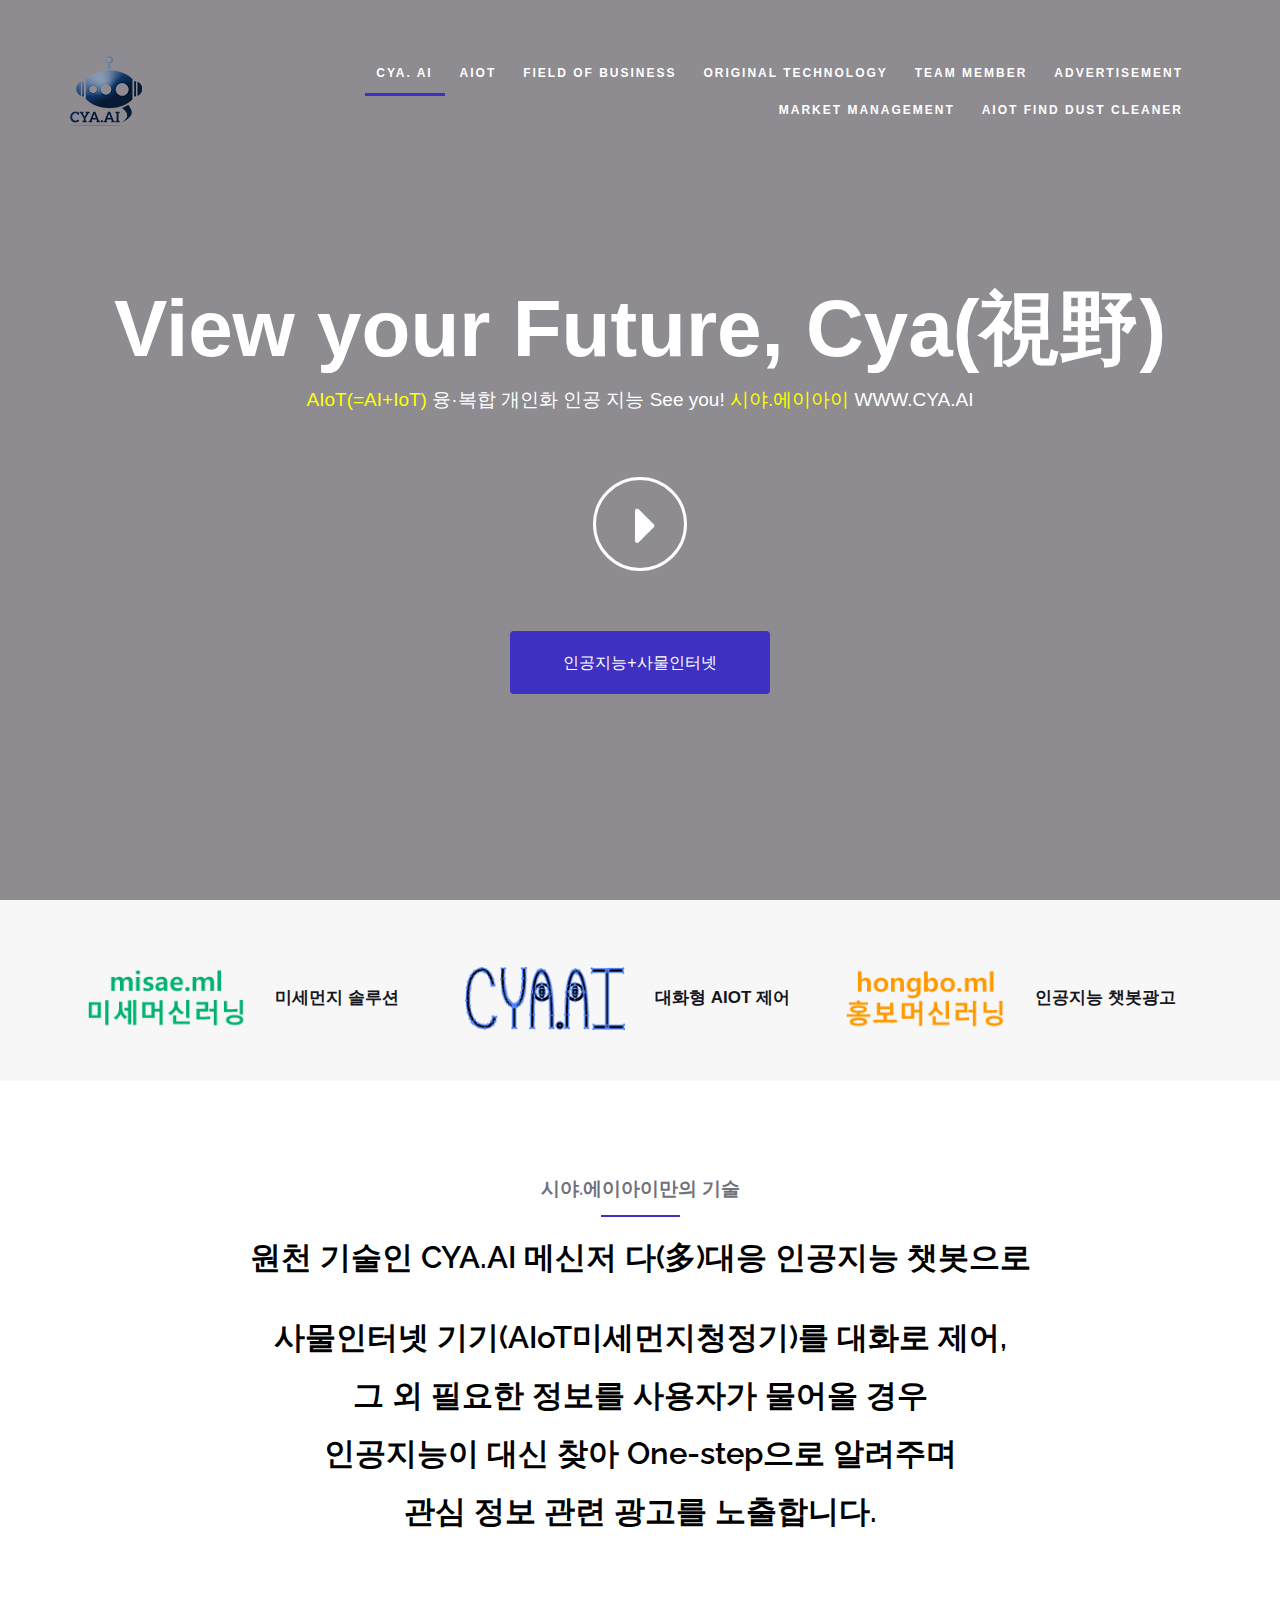
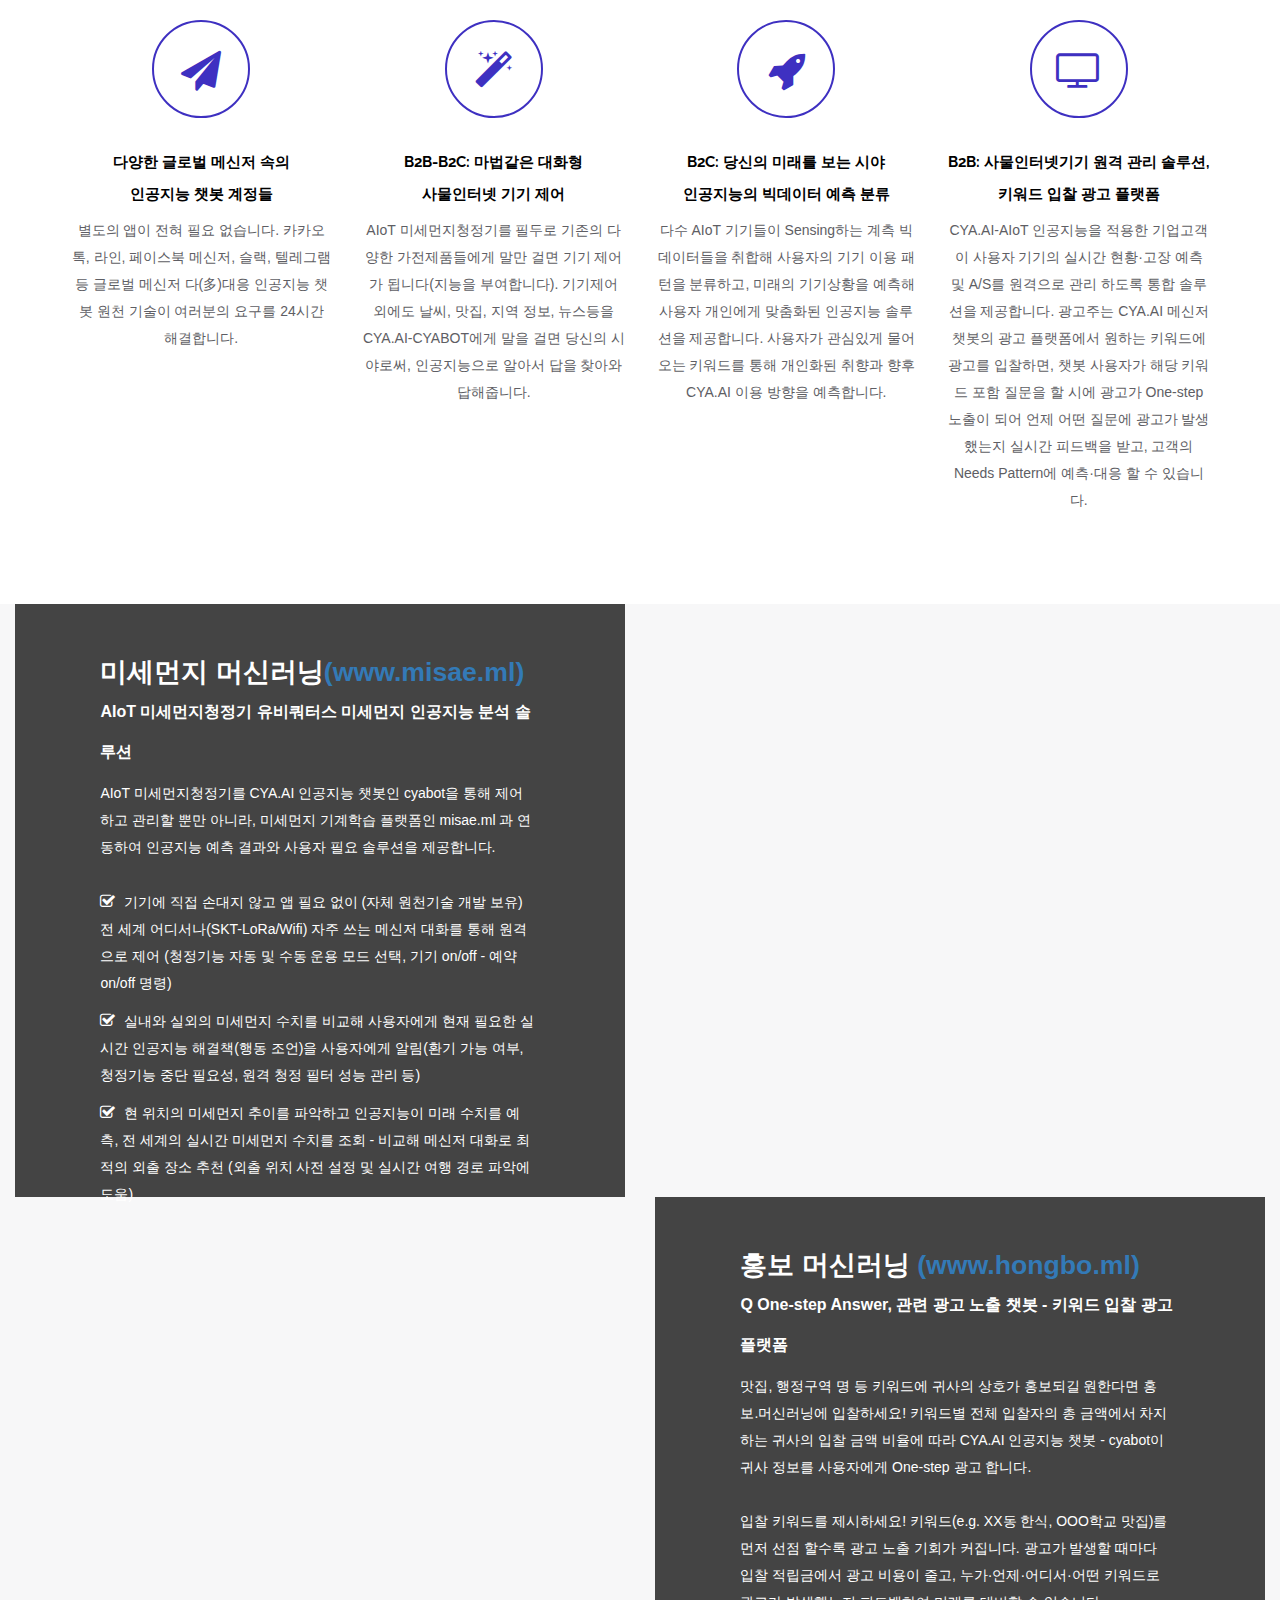
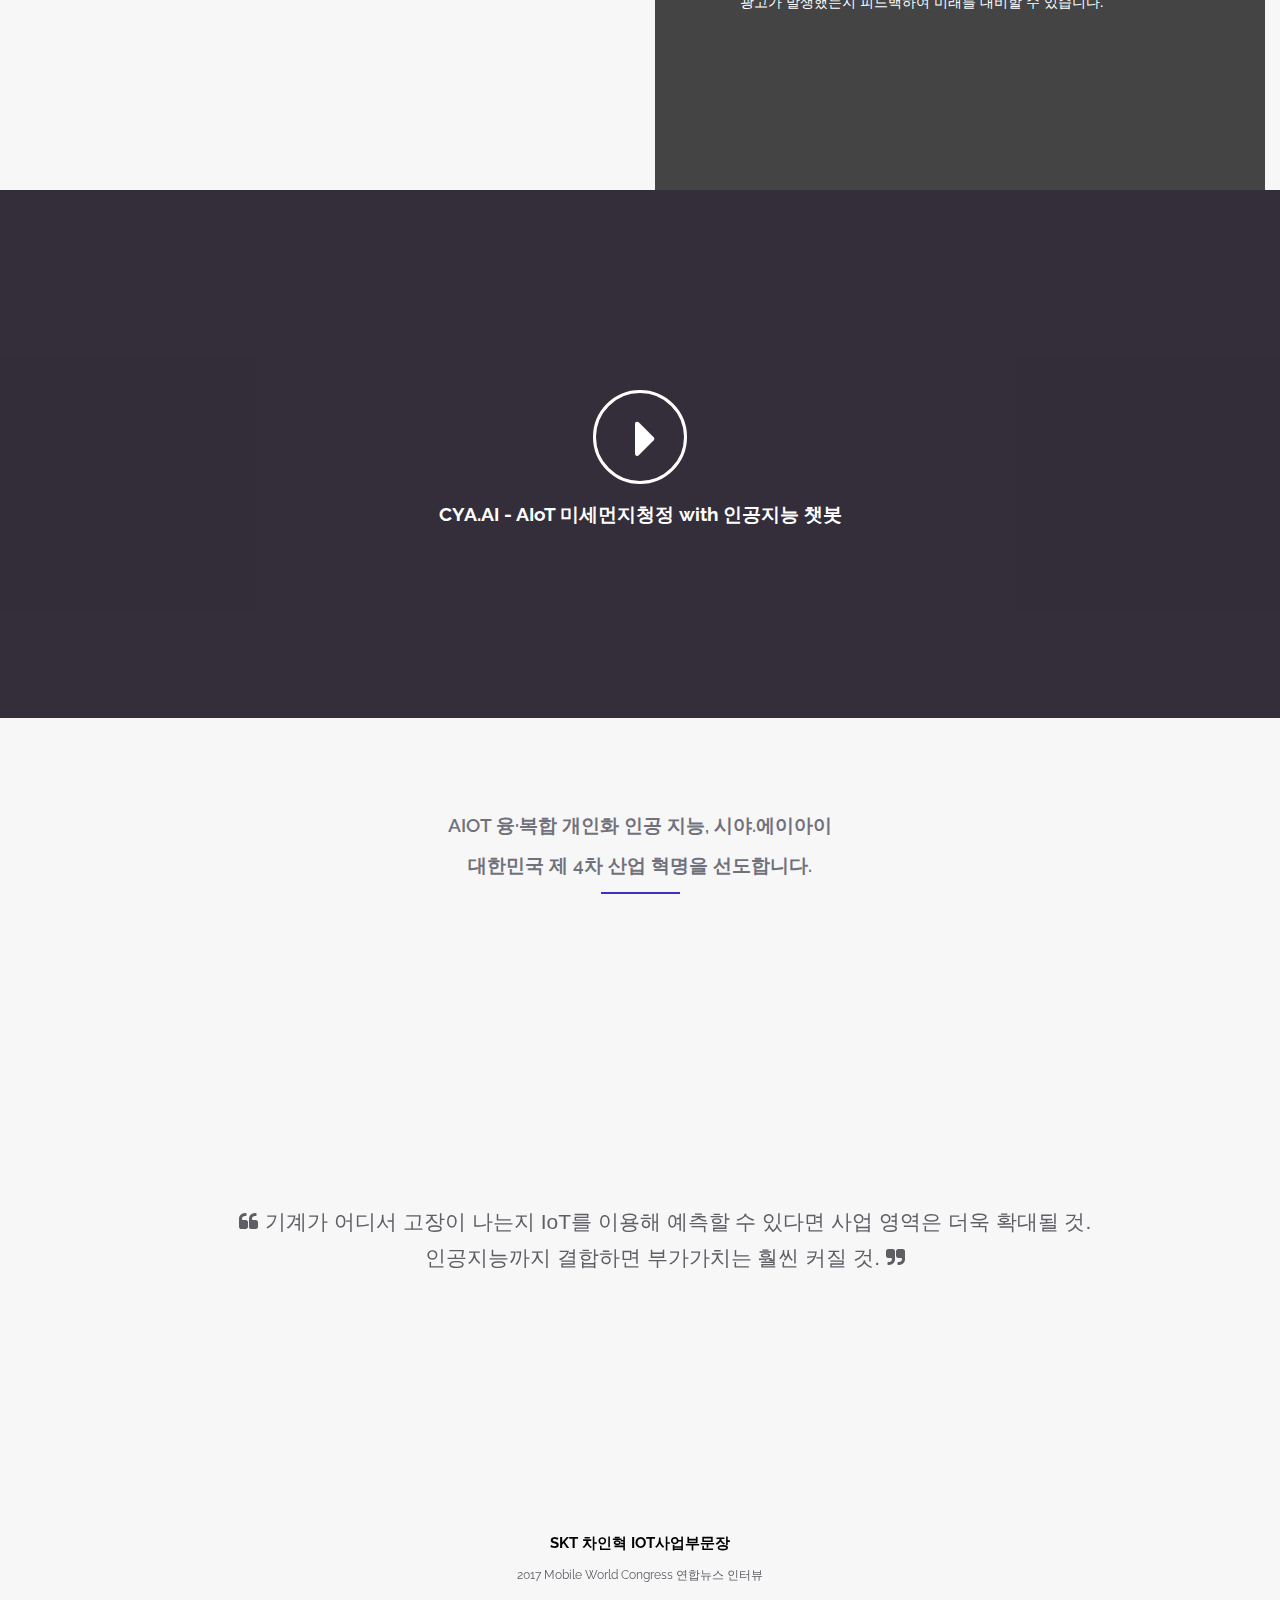
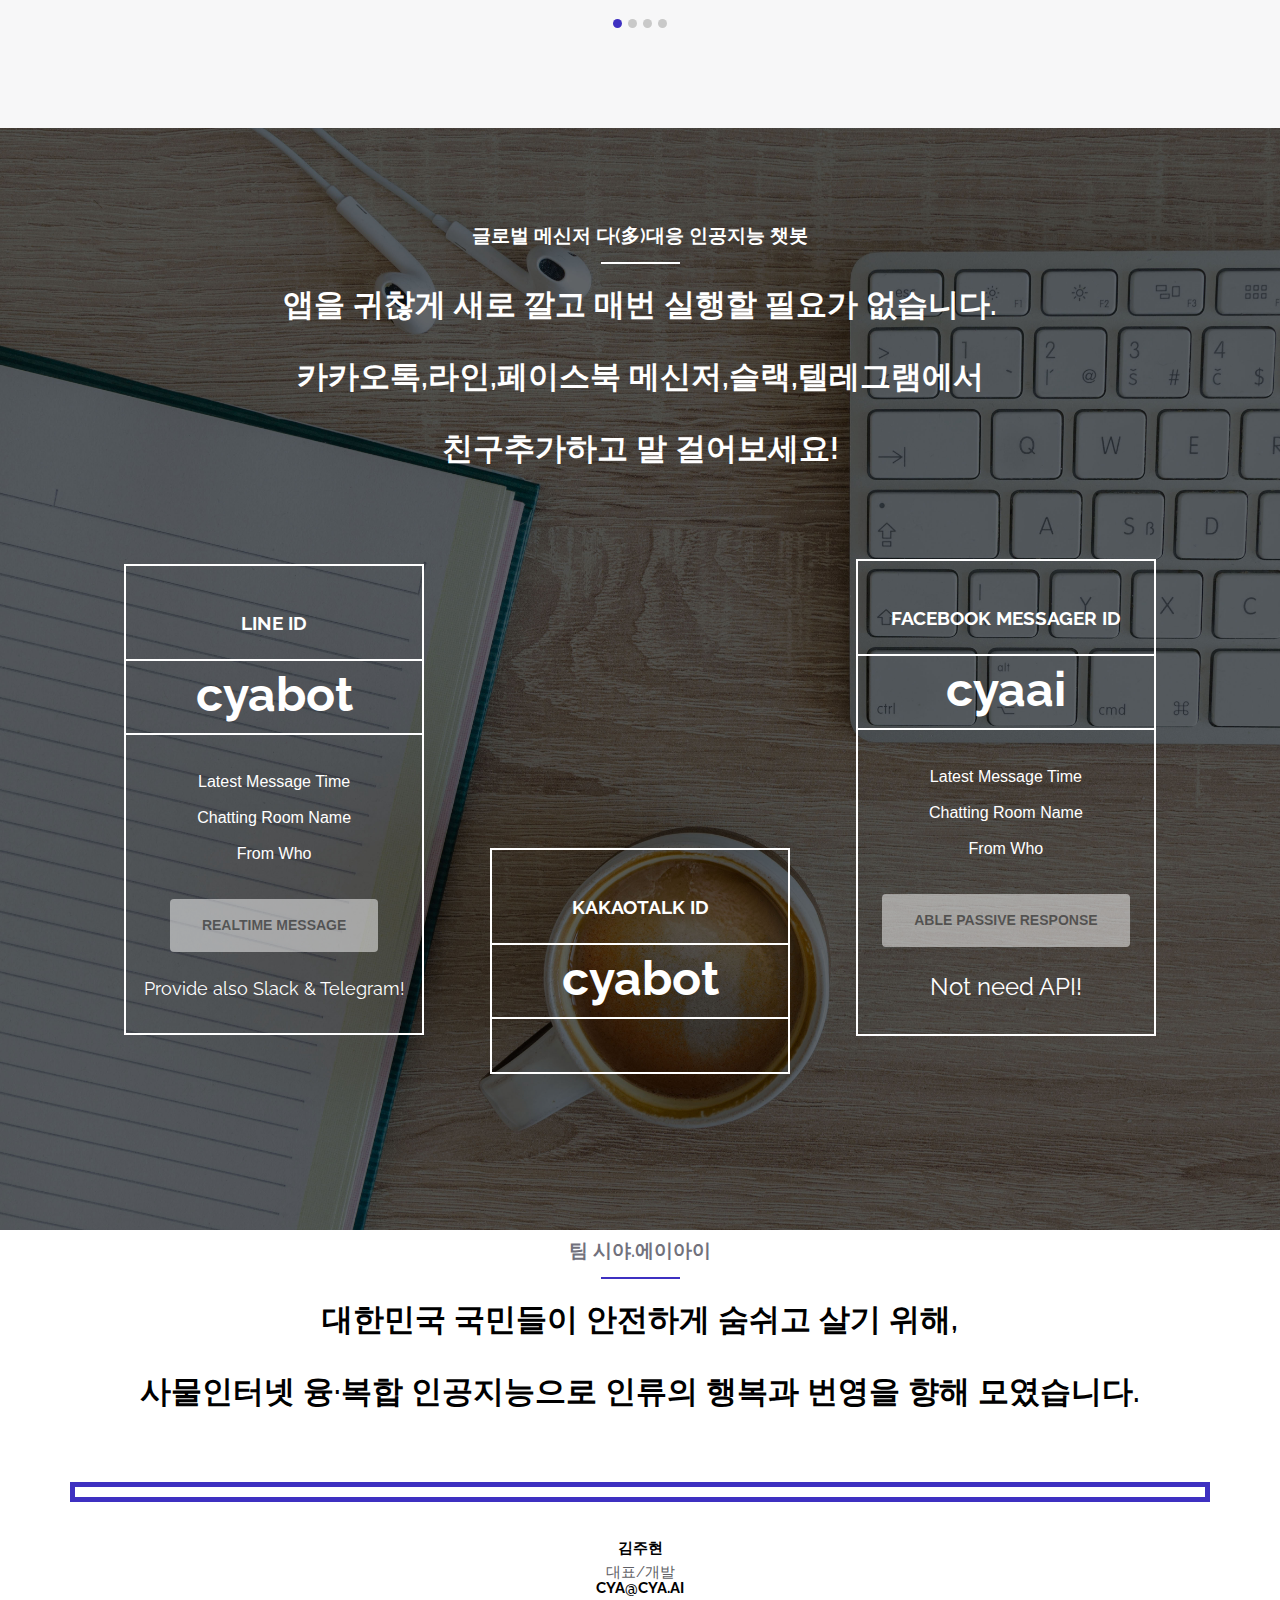
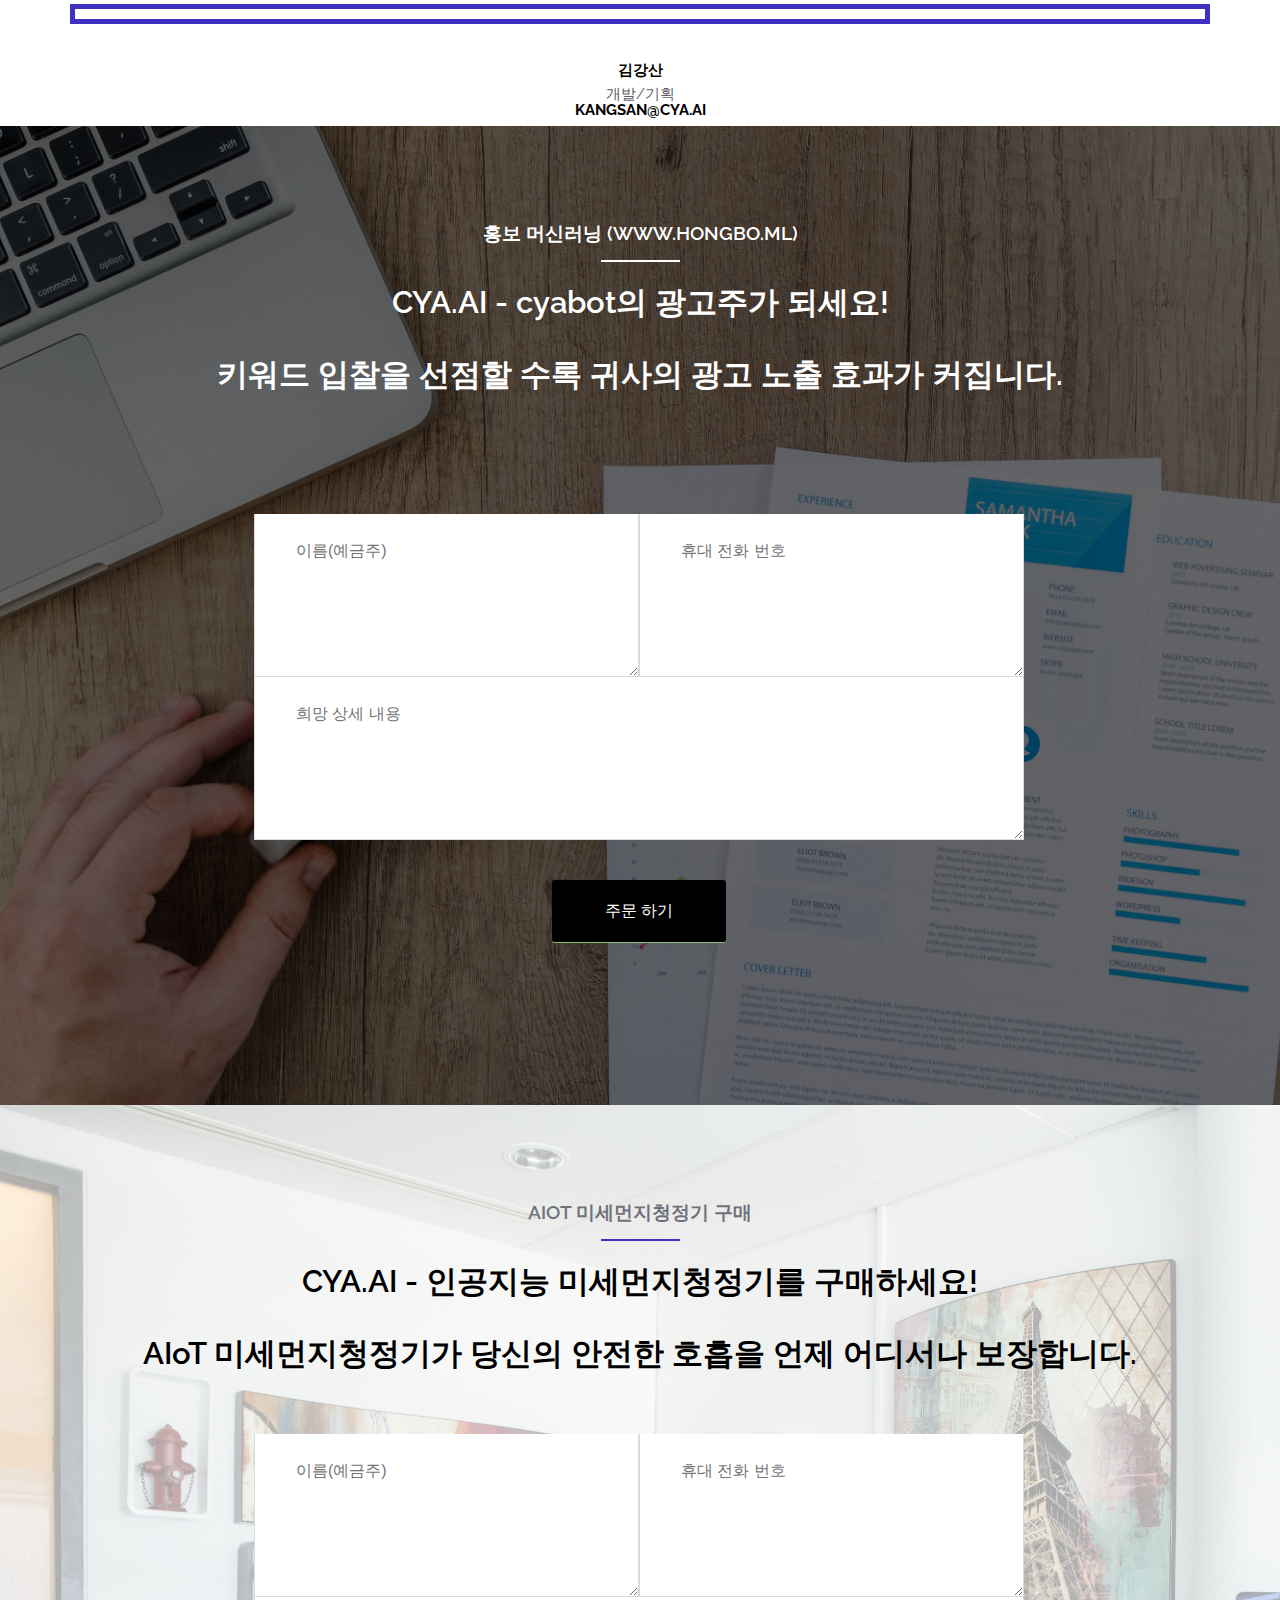
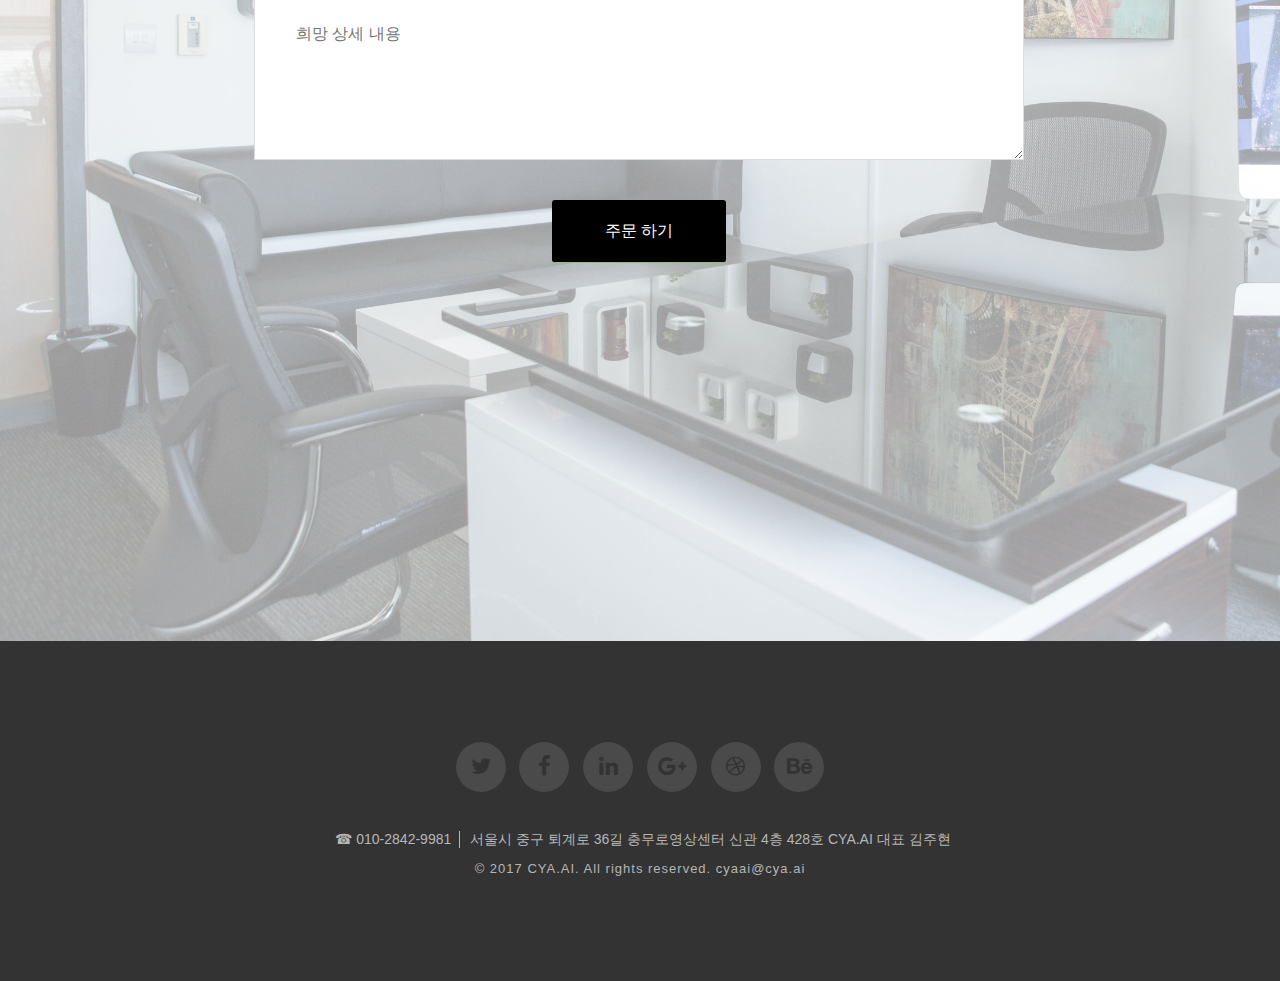
==== public/index.html @ f1cf2ae7 "cya_ai_v1.0.2 commit" ====
<!DOCTYPE html>

<html lang="en">
  <head>
    <meta charset="utf-8">
    <meta http-equiv="X-UA-Compatible" content="IE=edge">
    <meta name="viewport" content="width=device-width, initial-scale=1">
    <link rel="shortcut icon" href="images/favicon.ico" type="image/x-icon">
    <title>:: CYA.AI :: AIoT(=AI+IoT) 융·복합 개인화 인공 지능 시야.에이아이</title>

    <!-- style -->
     <link href="css/style.css?ver=1" rel="stylesheet" type="text/css"> 

    <!-- Bootstrap -->
    <link href="css/bootstrap.min.css" rel="stylesheet" type="text/css">

    <!-- carousel -->
    <link href="css/owl.carousel.css" rel="stylesheet" type="text/css">

    <!-- responsive -->
    <link href="css/responsive.css" rel="stylesheet" type="text/css">

    <!-- font-awesome -->
    <link href="css/font-awesome.min.css" rel="stylesheet" type="text/css">

    <!-- font-awesome -->
    <link href="css/animate.min.css" rel="stylesheet" type="text/css">
    <link href="css/popup.css" rel="stylesheet" type="text/css">
    <link href="css/revise.css?ver=5" rel="stylesheet" type="text/css">
  </head>

   <body class="module-home" data-spy="scroll" data-target=".navbar">

	<!-- header -->

    	<header role="header" class="header-top" id="headere-top">
        	<div class="header-fixed-wrapper" role="header-fixed">
                <div class="container">
                    <!-- hgroup -->
                    <hgroup class="row">
                        <!-- logo -->
                        <div class="col-xs-5 col-sm-2 col-md-2 col-lg-2 logo-container">
                            <h1>
                                <a href="#headere-top" title="CYA.AI"><img src="images/logo_revise.png" alt="시야.에이아이" title="시야.에이아이"/></a>

                            </h1>

                        </div>

                        <!-- logo -->

                        <!-- nav -->

                        <nav role="navigation" class="col-xs-12 col-sm-10 col-md-10 col-lg-10 navbar navbar-default">

                            <div class="navbar-header">

                                <button type="button" class="navbar-toggle collapsed" data-toggle="collapse" data-target="#navbar" aria-expanded="false" aria-controls="navbar">

                                    <span class="sr-only">Toggle navigation</span>

                                    <span class="icon-bar"></span>

                                    <span class="icon-bar"></span>

                                    <span class="icon-bar"></span>

                                </button>

                            </div-->

                            <div id="navbar" class="navbar-collapse collapse">            

                                <ul class="nav navbar-nav">			          

                                    <li class="active"><a href="#headere-top" title="Home">Cya. AI</a></li>

                                    <li><a href="#section-one" title="Overview">AIoT</a></li>

                                    <li><a href="#section-two" title="Features">Field of Business</a></li>

                                    <li><a href="#section-three" title="Pricing">Original Technology</a></li>

                                    <li><a href="#section-four" title="Team">Team member</a></li>

                                    <li><a href="#section-five" title="Contact">Advertisement</a></li>

                                    <li><a href="https://cyaai-7d737.firebaseapp.com" title="thkt">Market Management</a></li>

                                    <li><a href="#section-six" title="Join Us">AIoT Find Dust Cleaner</a></li>            

                                </ul>

                            </div>

                        </nav>

                        <!-- nav -->

                    </hgroup>

                    <!-- hgroup -->

                  </div>

            </div>

            <!-- banner Text --> 

                 <section class="text-center">

                    <!--<h2>당신의 미래를 보는, <font color="black">시야(視野)</font></h2>-->
                    <span class="main-title">View your Future, Cya(視野)</span>
                
                    <p style="margin:10px"><font color="yellow">AIoT(=AI+IoT)</font> 융·복합 개인화 인공 지능 See you! <font color="yellow">시야.에이아이</font> WWW.CYA.AI</p>

                     

                     <a class="popup-vimeo video-button" href="https://www.youtube.com/watch?v=dC_7jVi-Zc4"><i class="fa fa-caret-right" aria-hidden="true"></i></a>

                     <a  href="#zero" class="button-header">인공지능+사물인터넷</a>

                </section>

                

            <!-- banner Text -->   

                

            <!-- banner image -->

        	<figure>

            	<div class="parallax-window item tp-banner-container" data-parallax="scroll" data-image-src="./images/loop.gif"></div>

            </figure>

            <!-- banner image -->

        </header>

    <!-- header -->

	

    <!-- main -->

    	<main role="main" id=" main-wrapper">

        	

            <!-- top pan -->

            <section role="loges" class="top-pan" id="zero">

            	<div class="container">

                	<ul class="row">
                        <li class="col-xs-4 col-sm-3 col-md-2 col-lg-2">

                        <a href="http://misae.ml"><img src="images/logoes/misaelogo.png" alt="" class="img-responsive"/></a>

                        </li>

                        <li class="col-xs-12 col-sm-3 col-md-2 col-lg-2 ">미세먼지 솔루션</li> 
                        
                        <!--li class="col-xs-4 col-sm-3 col-md-2 col-lg-2">

                            <a href="#"><img src="images/logoes/logoes-4.png" alt="" class="img-responsive"/></a>

                        </li-->

                        <li class="col-xs-4 col-sm-3 col-md-2 col-lg-2 ">

                            <a href="#"><img src="images/logoes/cyalogo.png" alt="" class="img-responsive"/></a>

                        </li>

                    	<li class="col-xs-12 col-sm-3 col-md-2 col-lg-2 ">대화형 AIoT 제어</li>

                        <!--li class="col-xs-4 col-sm-3 col-md-2 col-lg-2">

                        	<a href="#"><img src="images/logoes/logoes-2.png" alt="" class="img-responsive"/></a>

                        </li-->
                        <li class="col-xs-4 col-sm-3 col-md-2 col-lg-2">

                        <a href="http://1.214.89.7:4989"><img src="images/logoes/hongbologo.png" alt="" class="img-responsive"/></a>

                        </li>

                        <li class="col-xs-12 col-sm-3 col-md-2 col-lg-2 ">인공지능 챗봇광고</li>


                    </ul>

                </div>

            </section>

        	<!-- top pan -->

            

            <!-- section-one -->

            <section class="section-one text-center" id="section-one">

            	<div class="container">

                	<header role="title-page">

                        <h4>시야.에이아이만의 기술</h4>

                        <h2>원천 기술인 CYA.AI 메신저 다(多)대응 인공지능 챗봇으로<h2/>
                        <h2>사물인터넷 기기(AIoT미세먼지청정기)를 대화로 제어,</h2>
                        <h2>그 외 필요한 정보를 사용자가 물어올 경우</h2>
                        <h2>인공지능이 대신 찾아 One-step으로 알려주며</h2>
                        <h2>관심 정보 관련 광고를 노출합니다.</h2>

                    </header>

                    <!--article></article-->

                    

                    <!-- four boxes  -->

                    	<div class="row four-box-pan" role="four-box">

                        	

                            <section class="col-xs-12 col-sm-6 col-md-3">

                                <figure><i class="fa fa-paper-plane" aria-hidden="true"></i></figure>

                                <h5>다양한 글로벌 메신저 속의<br><br>인공지능 챗봇 계정들</h5>

                                <p>별도의 앱이 전혀 필요 없습니다. 카카오톡, 라인, 페이스북 메신저, 슬랙, 텔레그램 등 글로벌 메신저 다(多)대응 인공지능 챗봇 원천 기술이 여러분의 요구를 24시간 해결합니다.</p>

                            </section>
                            <section class="col-xs-12 col-sm-6 col-md-3">

                            	<figure><i class="fa fa-magic" aria-hidden="true"></i></figure>

                            	<h5>B2B-B2C: 마법같은 대화형<br><br>사물인터넷 기기 제어</h5>

                                <p>AIoT 미세먼지청정기를 필두로 기존의 다양한 가전제품들에게 말만 걸면 기기 제어가 됩니다(지능을 부여합니다). 기기제어 외에도 날씨, 맛집, 지역 정보, 뉴스등을 CYA.AI-CYABOT에게 말을 걸면 당신의 시야로써, 인공지능으로 알아서 답을 찾아와 답해줍니다.</p>

                            </section>
                            
                            <section class="col-xs-12 col-sm-6 col-md-3">

                                <figure><i class="fa fa-rocket" aria-hidden="true"></i></figure>

                                <h5>B2C: 당신의 미래를 보는 시야<br><br>인공지능의 빅데이터 예측 분류</h5>

                                <p>다수 AIoT 기기들이 Sensing하는 계측 빅데이터들을 취합해 사용자의 기기 이용 패턴을 분류하고, 미래의 기기상황을 예측해 사용자 개인에게 맞춤화된 인공지능 솔루션을 제공합니다. 사용자가 관심있게 물어오는 키워드를 통해 개인화된 취향과 향후 CYA.AI 이용 방향을 예측합니다.</p>

                            </section>

                            <section class="col-xs-12 col-sm-6 col-md-3">

                            	<figure><i class="fa fa-television" aria-hidden="true"></i></figure>

                            	<h5>B2B: 사물인터넷기기 원격 관리 솔루션,<br><br>키워드 입찰 광고 플랫폼</h5>

                                <p>CYA.AI-AIoT 인공지능을 적용한 기업고객이 사용자 기기의 실시간 현황·고장 예측 및 A/S를 원격으로 관리 하도록 통합 솔루션을 제공합니다. 광고주는 CYA.AI 메신저 챗봇의 광고 플랫폼에서 원하는 키워드에 광고를 입찰하면, 챗봇 사용자가 해당 키워드 포함 질문을 할 시에 광고가 One-step 노출이 되어 언제 어떤 질문에 광고가 발생했는지 실시간 피드백을 받고, 고객의 Needs Pattern에 예측·대응 할 수 있습니다.</p>

                            </section>

                            

                        </div>

                    <!-- four boxes -->

                    

                </div>

            </section>

            <!-- section-one -->

            <!-- section-two -->

            <section class="section-two" id="section-two">

                <!-- image-content -->

                <section>

                	<div class="col-xs-12 col-sm-6 col-md-6">

                    	<article class="font-white">

                            <div class="font-white-title">
                                미세먼지 머신러닝<a href="http://misae.ml">(www.misae.ml)</a><br />
                                <span class="font-subtitle">AIoT 미세먼지청정기 유비쿼터스 미세먼지 인공지능 분석 솔루션</span>
                            </div>

                            <p>AIoT 미세먼지청정기를 CYA.AI 인공지능 챗봇인 cyabot을 통해 제어하고 관리할 뿐만 아니라, 미세먼지 기계학습 플랫폼인 misae.ml 과 연동하여 인공지능 예측 결과와 사용자 필요 솔루션을 제공합니다.</p>
                            <ul>
                                <li>기기에 직접 손대지 않고 앱 필요 없이 (자체 원천기술 개발 보유) 전 세계 어디서나(SKT-LoRa/Wifi) 자주 쓰는 메신저 대화를 통해 원격으로 제어 (청정기능 자동 및 수동 운용 모드 선택, 기기 on/off - 예약 on/off 명령)</li>
                                <li>실내와 실외의 미세먼지 수치를 비교해 사용자에게 현재 필요한 실시간 인공지능 해결책(행동 조언)을 사용자에게 알림(환기 가능 여부, 청정기능 중단 필요성, 원격 청정 필터 성능 관리 등)</li>
                                <li>현 위치의 미세먼지 추이를 파악하고 인공지능이 미래 수치를 예측, 전 세계의 실시간 미세먼지 수치를 조회 - 비교해 메신저 대화로 최적의 외출 장소 추천 (외출 위치 사전 설정 및 실시간 여행 경로 파악에 도움)</li>
                            </ul>

                        </article>

                    </div>

                    <div class="col-xs-12 col-sm-6 col-md-6">

                        <figure class="row" style="background-image:url('images/bg1.jpg')"></figure>

                    </div>

                 </section>

                <!-- image-content -->

                <div class="clearfix"></div>

                 <!-- image-content -->

                 <section>

                    <div class="col-xs-12 col-sm-6 col-md-6">

                    	<figure class="row" style="background-image:url('images/bg1.jpg')"></figure>

                    </div>

                    <div class="col-xs-12 col-sm-6 col-md-6">

                    	<article class="font-white">
                    	    
                    	    <div class="font-white-title">
                                홍보 머신러닝 <a href="http://1.214.89.7:4989">(www.hongbo.ml)</a><br />
                                <span class="font-subtitle">Q One-step Answer, 관련 광고 노출 챗봇 - 키워드 입찰 광고 플랫폼</span>
                            </div>

                    		<!--<h2>홍보 머신러닝 <a href="http://1.214.89.7:4989">(www.hongbo.ml)</a></h2><h2>질문을 One-step 답하며 관련 광고 노출 챗봇 - 키워드 입찰 광고 플랫폼</h2>-->

                            <p>맛집, 행정구역 명 등 키워드에 귀사의 상호가 홍보되길 원한다면 홍보.머신러닝에 입찰하세요! 키워드별 전체 입찰자의 총 금액에서 차지하는 귀사의 입찰 금액 비율에 따라 CYA.AI 인공지능 챗봇 - cyabot이 귀사 정보를 사용자에게 One-step 광고 합니다.</p>

                            <p>입찰 키워드를 제시하세요! 키워드(e.g. XX동 한식, OOO학교 맛집)를 먼저 선점 할수록 광고 노출 기회가 커집니다. 광고가 발생할 때마다 입찰 적립금에서 광고 비용이 줄고, 누가·언제·어디서·어떤 키워드로 광고가 발생했는지 피드백하여 미래를 대비할 수 있습니다.</p>

                        </article>

                    </div>

                 </section>

                <!-- image-content -->

                <div class="clearfix"></div>

                

                <!-- video -->

                <div class="video-pan text-center">

                	<a id="video" class="player" data-property="{videoURL:'https://www.youtube.com/watch?v=dC_7jVi-Zc4&feature=youtu.be&t=70',containment:'.bg-container-youtube', showControls:false,autoPlay:true, loop:true, startAt:0, opacity:1, addRaster:false, quality:'large'}"></a>

        

                    <!-- 5.0 background container autoPlay:true,  -->

                    <div class="bg-container-youtube"></div>

                	<header><a class="popup-vimeo video-button" href="https://www.youtube.com/watch?v=dC_7jVi-Zc4"><i class="fa fa-caret-right" aria-hidden="true"></i></a>

                    <h4>CYA.AI - AIoT 미세먼지청정 with 인공지능 챗봇</h4>

                    </header>

                </div>

                <!-- video -->

                

                <!--slider pan -->

                <div class="slider-pan">

                	<header role="title-page" class="text-center">

                    	<h4>AIoT 융·복합 개인화 인공 지능, 시야.에이아이<br><br>대한민국 제 4차 산업 혁명을 선도합니다.</h4>

                    </header>

                    <!-- carousel -->

                    <div id="owl-demo" class="owl-carousel text-center" role="slider" autoplayTimeout="5000">

                    

                    	<section class="item">

                            <article>

                                기계가 어디서 고장이 나는지 IoT를 이용해 예측할 수 있다면 사업 영역은 더욱 확대될 것.<br/>

                                인공지능까지 결합하면 부가가치는 훨씬 커질 것.

                            </article>

                            <header>

                                <h5>SKT 차인혁 IoT사업부문장</h5>

                                <h6>2017 Mobile World Congress 연합뉴스 인터뷰</h6>

                            </header>

                       	</section>

                        <section class="item">

                            <article>

                               이제는 모바일 메신저를 통하지 않으면 개별적인 플랫폼의 안착이나 성장은 기대하기 조차 힘들어졌으며,<br>모바일 메신저는 모든 산업의 서비스를 장악하고 있다.

                            </article>

                            <header>

                                <h5>한국 인터넷 진흥원(KISA)</h5>

                                <h6>2016.06 PowerReview</h6>

                            </header>

                       	</section>

                        <section class="item">

                            <article>

                               An important shift from a mobile first world to an AI first world.<br/>

                               모바일 우선에서, 인공지능 우선으로의 패러다임 변혁.

                            </article>

                            <header>

                                <h5>Google CEO Sundar Pichai</h5>

                                <h6>2017 Google I/O keynote</h6>

                            </header>

                       	</section>

                        <section class="item">

                            <article>

                              IoT에 머신러닝, AI까지 한 번에 마이크로소프트, <br/>

                            ‘인텔리전트 IoT’로 시장 공략 가속화.

                            </article>

                            <header>

                                <h5>Microsoft News Center</h5>

                                <h6>2017.04</h6>

                            </header>

                       	</section>

                        

                        

                    </div>

                    <!-- carousel -->

                </div>

                <!--slider pan -->

                

            </section>

            <!-- section-two -->

            

            <!-- section-three -->

            <section class="section-three" id="section-three">

            	<div class="container">

                	<header role="title-page" class="text-center">

                    	<h4>글로벌 메신저 다(多)대응 인공지능 챗봇</h4>

                        <h2>앱을 귀찮게 새로 깔고 매번 실행할 필요가 없습니다.<br><br>카카오톡,라인,페이스북 메신저,슬랙,텔레그램에서<br><br>친구추가하고 말 걸어보세요!</h2>

                    </header>

                    <!-- pricing -->

                    <div class="pricing">

                    	<section id="pricing_line">

                        	<header><h4>Line ID</h4></header>

                            <h2><span>cyabot</span></h2>

                            <ul>

                                <li>Latest Message Time</li>

                                <li>Chatting Room Name</li>

                                <li>From Who</li>

                            </ul>

                            <input class="btn btn-default" name="" type="button" value="Realtime Message">

                            <h4><span>Provide also Slack & Telegram!</span></h4>

                        </section>

                        <section id="pricing_kakao">

                        	<header><h4>KaKaoTalk ID</h4></header>

                            <h2><span>cyabot</span></h2>

                            <ul>

                                <li><div id='recent'></div></li>

                                <li><div id='rst'></div></li>

                            </ul>

                        </section>

                        <section id="pricing_facebook">

                        	<header><h4>FaceBook Messager ID</h4></header>

                            <h2><span>cyaai</span></h2>

                            <ul>

                                <li>Latest Message Time</li>

                                <li>Chatting Room Name</li>

                                <li>From Who</li>

                            </ul>

                            <input class="btn btn-default" name="" type="button" value="Able Passive Response">
                             <h3><span>Not need API!</span></h3>
                        
                        </section>

                    </div>

                    <!-- pricing -->

                </div>

            </section>

            <!-- section-three -->

            

            <!-- section-four -->

            <section class="section-four" id="section-four">

            	<div class="container">

                    <header role="title-page" class="text-center">

                        <h4>팀 시야.에이아이</h4>

                        <h2>대한민국 국민들이 안전하게 숨쉬고 살기 위해,<br><br>사물인터넷 융·복합 인공지능으로 인류의 행복과 번영을 향해 모였습니다.</h2>

                    </header>

                    <!-- Team -->

                    <div align="Center" class="team-pan row">

                    	
                        <section class="col-xs-12 col-sm-12 col-md-12">

                        	<figure><img src="/images/jhk.png" alt="" class=" img-responsive"/></figure>

                        	<header>

                            	<h5>김주현</h5>

								<h6>대표/개발</h6>

                                <h5>cya@cya.ai</h5>

                                 <!--a href="#"><i class="fa fa-twitter" aria-hidden="true"></i></a>

                                <a href="#"><i class="fa fa-facebook" aria-hidden="true"></i></a>

                                <a href="#"><i class="fa fa-linkedin" aria-hidden="true"></i></a>

                                <a href="#"><i class="fa fa-google-plus" aria-hidden="true"></i></a>

                                <a href="#"><i class="fa fa-dribbble" aria-hidden="true"></i></a>

                                <a href="#"><i class="fa fa-behance" aria-hidden="true"></i></a-->

                            </header>

                        </section>
                        <section class="col-xs-12 col-sm-12 col-md-12">

                            <figure><img src="/images/kks.png" alt="" class=" img-responsive"/></figure>

                            <header>

                                <h5>김강산</h5>

                                <h6>개발/기획</h6>

                                <h5>kangsan@cya.ai</h5>

                                 <!--a href="#"><i class="fa fa-twitter" aria-hidden="true"></i></a>

                                <a href="#"><i class="fa fa-facebook" aria-hidden="true"></i></a>

                                <a href="#"><i class="fa fa-linkedin" aria-hidden="true"></i></a>

                                <a href="#"><i class="fa fa-google-plus" aria-hidden="true"></i></a>

                                <a href="#"><i class="fa fa-dribbble" aria-hidden="true"></i></a>

                                <a href="#"><i class="fa fa-behance" aria-hidden="true"></i></a-->

                            </header>

                        </section>

                        <!--section class="col-xs-15 col-sm-6 col-md-3">

                        	<figure><img src="/images/jhs.png" alt="" class=" img-responsive"/></figure>

                        	<header>

                            	<h5>심재형</h5>

								<h6>경영/기획</h6>

                                <h5>sjh@cya.ai</h5>

                            </header>

                        </section>

                        <section class="col-xs-15 col-sm-6 col-md-3">

                        	<figure><img src="/images/jj.png" alt="" class=" img-responsive"/></figure>

                        	<header>

                            	<h5>진주</h5>

								<h6>경영/마케팅</h6>

                                <h5>jinju@cya.ai</h5>


                            </header>

                        </section>

                        <section class="col-xs-15 col-sm-6 col-md-3">

                        	<figure><img src="/images/sjk.png" alt="" class=" img-responsive"/></figure>

                        	<header>

                            	<h5>김세진</h5>

								<h6>디자인/재무</h6>

                                <h5>sejin@cya.ai</h5>


                            </header>

                        </section-->

                        

                    </div>

                    <!-- Team -->

                </div>

            </section>

            <!-- section-fore -->

            

            <!-- section-five -->

            <section class="section-five" id="section-five">

            	<div class="container">

                	 <header role="title-page" class="text-center">

                        <h4>홍보 머신러닝 (www.hongbo.ml)</h4>

                        <h2>CYA.AI - cyabot의 광고주가 되세요!<br><br>키워드 입찰을 선점할 수록 귀사의 광고 노출 효과가 커집니다.</h2>

                    </header>

                    <!-- subscribe -->

                    <div class="contact-form">

                        <div id="message"></div>

                                <form method="post" action="http://1.214.89.7:4989/ordering/" name="form" id="form">

                                <div class="col-md-6 col-lg-6 col-sm-6">

                                    <textarea name="name" id="name" cols="1" rows="1" placeholder="이름(예금주)"></textarea>

                                </div>

                                <div class="col-md-6 col-lg-6 col-sm-6">

                                    <textarea name="email" id="email" cols="1" rows="1" placeholder="휴대 전화 번호"></textarea>

                                </div>

                                <div class="clearfix"></div>

                                <textarea name="comments" id="comments" cols="" rows="" placeholder="희망 상세 내용"></textarea>

                                <div class="clearfix"></div>

                                <input name="" type="submit" value="주문 하기">

                                <div id="simple-msg"></div>

                        </form>

                     </div>

                    <!-- subscribe -->

                </div>

            </section>

            <!-- section-five -->

            

            <!-- section-six -->

            <section class="section-six" id="section-six">

            	<div class="container">

                	 <header role="title-page" class="text-center">

                        <h4>AIoT 미세먼지청정기 구매</h4>

                        <h2>CYA.AI - 인공지능 미세먼지청정기를 구매하세요!<br><br>AIoT 미세먼지청정기가 당신의 안전한 호흡을 언제 어디서나 보장합니다.</h2>

                    </header>

                    <!-- contact-form -->

                    <div class="contact-form">

                        <div id="message"></div>

                                <form method="post" action="http://1.214.89.7:4989/ordering/" name="form" id="form">

                                <div class="col-md-6 col-lg-6 col-sm-6">

                                    <textarea name="name" id="name" cols="1" rows="1" placeholder="이름(예금주)"></textarea>

                                </div>

                                <div class="col-md-6 col-lg-6 col-sm-6">

                                    <textarea name="email" id="email" cols="1" rows="1" placeholder="휴대 전화 번호"></textarea>

                                </div>

                                <div class="clearfix"></div>

                                <textarea name="comments" id="comments" cols="" rows="" placeholder="희망 상세 내용"></textarea>

                                <div class="clearfix"></div>

                                <input name="" type="submit" value="주문 하기">

                                <div id="simple-msg"></div>

                        </form>

                     </div>

                    <!-- contact-form -->

                    <div class="clearfix"></div>

                </div>

                <!-- map -->

                 <div class="map-wrapper">

                        <div id="surabaya"></div>

                    </div>

                <!-- map -->

            </section>

            <!-- section-six -->

            

           <!-- footer -->

           <footer role="footer" class="footer text-center">

           		<div class="container">

                	<!-- socil-icons -->

                	<section role="socil-icons" class="socil-icons">

                        <a href="#"><i class="fa fa-twitter" aria-hidden="true"></i></a>

                        <a href="#"><i class="fa fa-facebook" aria-hidden="true"></i></a>

                        <a href="#"><i class="fa fa-linkedin" aria-hidden="true"></i></a>

                        <a href="#"><i class="fa fa-google-plus" aria-hidden="true"></i></a>

                        <a href="#"><i class="fa fa-dribbble" aria-hidden="true"></i></a>

                        <a href="#"><i class="fa fa-behance" aria-hidden="true"></i></a>

                    </section>

                    <!-- socil-icons -->

                    <!-- nav -->

                    <nav role="footer-nav">

                        <a href="#">☎ 010-2842-9981</a> 

                        <a href="#">서울시 중구 퇴계로 36길 충무로영상센터 신관 4층 428호 CYA.AI 대표 김주현</a>

                    </nav>

                    <!-- nav Design from <a href="http://www.designstub.com/">Designstub</a>-->

                    <p class="copy">&copy; 2017 CYA.AI. All rights reserved. cyaai@cya.ai</p>

                </div>

           </footer>

           <!-- footer -->

            

        </main>

    <!-- main -->

    



    <!-- jQuery (necessary for Bootstrap's JavaScript plugins) -->

    <script src="js/jquery.min.js" type="text/javascript"></script>

    

	<script src="js/parallax.min.js" type="text/javascript"></script>

	<script type="text/javascript">

    	$('.parallax-window').parallax({});

    </script>

    <script src="js/main.js" type="text/javascript"></script>

	<script src="js/owl.carousel.js" type="text/javascript"></script>

    <script src="https://maps.googleapis.com/maps/api/js?v=3.exp&sensor=false"></script> 

	<script src="js/maps.js" type="text/javascript"></script>

    <script type="text/javascript" src="js/jquery.mb.YTPlayer.js"></script>

	<script type="text/javascript" src="js/video.js"></script>

    <script src="js/custom.js" type="text/javascript"></script>

	<script src="js/jquery.magnific-popup.min.js" type="text/javascript"></script>

	<script src="js/jquery.contact.js" type="text/javascript"></script>

    <script src="js/bootstrap.min.js" type="text/javascript"></script>

	<script src="js/html5shiv.min.js" type="text/javascript"></script>
    <script src="https://www.gstatic.com/firebasejs/4.1.2/firebase.js"></script>

    <script>
      // Initialize Firebase
      var config = {
        apiKey: "AIzaSyDPuFyvlZv4CMTJl2Zk5_7GcTy1cfxIPmo",
        authDomain: "cyabot-6635f.firebaseapp.com",
        databaseURL: "https://cyabot-6635f.firebaseio.com",
        projectId: "cyabot-6635f",
        storageBucket: "cyabot-6635f.appspot.com",
        messagingSenderId: "575070796595"
      };
      firebase.initializeApp(config);
      var db = firebase.database();
      var rooms = db.ref("rooms").orderByKey();

      //talks=[];
      var recentNum=0;
      var recentRoom="";
      function newreply(msg)
      {
        db.ref('answers').once('value').then(function(snapshot)
         {
            var find=String(recentNum).substr(0,14);
            snapshot.forEach(function(keySnapshot) {
                if (find==keySnapshot.key.substr(0,14)){
                    var ansKey=String(keySnapshot.key);
                    var updates ={};
                    updates['ans']=msg;
                    updates['room']=recentRoom;
                    updates['shown']=true;
                    db.ref("answers/").child(ansKey).update(updates);
                    document.getElementById('rst').innerHTML="<div class=\"btn-group btn-group-justified\" role=\"group\" aria-label=\"...\"><div class=\"btn-group\" role=\"group\"><button type=\"button\" class=\"btn btn-default\">"+ansKey+"</button></div><div class=\"btn-group\" role=\"group\"><button type=\"button\" class=\"btn btn-default\">"+recentRoom+"</button></div><div class=\"btn-group\" role=\"group\"><button type=\"button\" class=\"btn btn-default\">"+msg+"</button></div></div>"
                }
            }); 
        });
      }
      rooms.on("value",function(snapshot)
       {
        snapshot.forEach(function(roomSnapshot) {
            
            var room = String(roomSnapshot.key)
                roomSnapshot.forEach(function(timeSnapshot) {
                    if (Number(timeSnapshot.key)>recentNum)
                    {
                        info=timeSnapshot.val();
                        var entry=("<h4>"+String(info['loc'])+"</h4><h4>"+String(timeSnapshot.key).substr(0,4)+"년 "+String(timeSnapshot.key).substr(4,2)+"월 "+String(timeSnapshot.key).substr(6,2)+"일 "+String(timeSnapshot.key).substr(8,2)+"시 "+String(timeSnapshot.key).substr(10,2)+"분 "+String(timeSnapshot.key).substr(12,2)+"초"+"</h4><h4><span class=\"label label-default\">"+room+"</span></h4>"+"<h4>"+String(info['usr'])+"</h4>"+"<div class=\"alert alert-success\" role=\"alert\"><h3>"+String(info['msg'])+"</h3></div>");
                        entry+=("<form class=\"navbar-form navbar-center\" id=\"repl\"><input type=\"text\"  class=\"form-control\" id=\"reptxt\" name=\"reptxt\" /><input type=\"button\" class=\"btn btn-default\" value=\"Reply\" onclick=\"newreply(document.getElementById('reptxt').value);\"/></form>");
                        recentNum=Number(timeSnapshot.key);
                        recentRoom=room;
                        document.getElementById('recent').innerHTML=entry;
                    }
                    //talks.push(entry);
                });
            });
        });
      //outta firebase   
</script>



  </body>

</html>
---- public/css/style.css ----
/*

	Theme Name: Rooky

	Template URI: 

	Description: 

	Author:

	Author URI: 

	License: GNU General Public License version 3.0

	License URI:

	Version: 1.0

	

	1. Header

		1. Nav

	2. Top-pan

	3. Title-Page

	4. Section-One

		1. Four-Box-Pan

	5. Section Two

		1. Video

		2. Slider

	6. Section Three

		1. Pricing

	7. Section Four

		1.Team

	8. Section Five

		1. Subscribe Form

	9. Section Six

		1. Contact Form

		2. Map

	10. Footer

		

*/
/*
	Revise : Wshid
	Object : Cya_ai SPA
	Last Date : 27/10/2017
	License: GNU General Public License version 3.0
	Version : v1.0.3
	
*/

@import url(https://fonts.googleapis.com/css?family=Raleway:400,100,100italic,200,200italic,300,300italic,400italic,500,500italic,600,600italic,700,700italic,800,800italic,900,900italic);

html {

	-ms-text-size-adjust: 100%;

	-webkit-text-size-adjust: 100%;

}

*, *:before, *:after {

	-webkit-box-sizing: border-box;

	-moz-box-sizing: border-box;

	box-sizing: border-box;

}

input, textarea {

	-webkit-appearance: none;

	-webkit-border-radius: 0;

}

button, html input[type="button"],/* 1 */ input[type="reset"], input[type="submit"] {

	-webkit-appearance: button;

	cursor: pointer;

 *overflow:visible;

}



html, body, div, span, object, iframe, h1, h2, h3, h4, h5, h6, p, blockquote, pre, abbr, address, cite, code, del, dfn, em, img, ins, kbd, q, samp, small, strong, sub, sup, var, b, i, dl, dt, dd, ol, ul, li, fieldset, form, label, legend, table, caption, tbody, tfoot, thead, tr, th, td, article, aside, canvas, details, figcaption, figure, footer, header, hgroup, menu, nav, section, summary, time, mark, audio, video, input, main {

	-webkit-box-sizing: border-box;

	-moz-box-sizing: border-box;

	box-sizing: border-box;

	margin: 0;

	padding: 0;

	vertical-align: baseline;

	border: 0;

	outline: 0;

}

article, aside, details, figcaption, figure, footer, header, hgroup, menu, nav, section, img, main {

	display: block

}

audio, canvas, video {

	display: inline-block;

 *display:inline;

 *zoom:1

}

blockquote:before, blockquote:after, q:before, q:after {

	content: '';

	content: none;

}

.clear {

	clear: both;

	line-height: 0;

	height: 0;

}

a {

	text-decoration: none;

	outline: none;

	color: #010101;

	transition-delay: 0s;

	transition-duration: 0.6s;

	transition-property: all;

	transition-timing-function: ease;

}

a:focus, img:focus, button:focus, .btn:focus {

	outline: none;

}



::-moz-selection {

 background-color:#3e30c1;

 color:#fff;

 text-shadow:none;

}

::selection {

	background-color: #3e30c1;

	color: #fff;

	text-shadow: none;

}

@font-face {font-family: 'Raleway', sans-serif;}

/*===== Header ===*/

header[role="header"].header-top,header[role="header"].header-top figure{ position:relative; height:100%; }

header[role="header"].header-top .container{ position:absolute; left:0; right:0; top:0;z-index:2;padding-top:41px}

header[role="header"].header-top figure::after{ content:""; position:absolute; left:0; right:0; top:0; bottom:0; background-color:rgba(29,23,36,0.5); z-index:1}

header[role="header"].header-top hgroup h1{ padding:0; margin:0; position:relative; z-index:2}

/*===== Nav ===*/

header[role="header"].header-top hgroup nav{ background-color:transparent; min-height:inherit; border:none; text-align:right; margin-bottom:0; padding-top:18px}

header[role="header"].header-top hgroup nav ul{ text-align:right; padding:0; margin:0; float:none}

header[role="header"].header-top hgroup nav ul > li{ float:none; display:inline-block; text-transform:uppercase; font-size:12px; font-weight:600; letter-spacing:2px}

header[role="header"].header-top hgroup nav ul > li > a{ color:#FFF; line-height:29px; padding-bottom:5px; padding-top:0; padding-left:11px; padding-right:12px; border-bottom:3px solid transparent;}

header[role="header"].header-top hgroup nav ul > li:hover a,header[role="header"].header-top hgroup nav ul>li.active a,header[role="header"].header-top hgroup nav ul>li.active:hover a{ border-color:#3e30c1; background-color:transparent!important;color:#FFF!important;}

header[role="header"].header-top hgroup nav ul>li>a:focus{color:#FFF;}



header[role="header"].header-top hgroup.navbar-fixed-top,header[role="header"].header-top hgroup,header[role="header"].header-top hgroup h1,header[role="header"].header-top hgroup h1 img,header[role="header"].header-top hgroup nav ul,header[role="header"].header-top hgroup nav ul > li,.four-box-pan figure,.four-box-pan figure i,.four-box-pan section,.section-two section,.section-two section figure,.section-two section figure>img,.pricing>section input[type="button"],.pricing>section,.team-pan figure,.team-pan figure img,.subscribe-form button,.contact-form input[type="text"],.contact-form input[type="email"],.contact-form textarea,.contact-form input[type="submit"]{transition-delay:0.8s;

transition-duration: 0.8s;transition-property: all;transition-timing-function: ease;}
/* hover 관련 부분, 실제 색상은 어딘가에 */



/* Revised By Wshid 27/10/2017 */
/* header[role="header"].header-top .navbar-fixed-top{background-color:rgba(0,0,0,1); padding:5px 0} */
header[role="header"].header-top .navbar-fixed-top{background-color:rgba(0,0,0,0.5); padding:5px 0}

header[role="header"].header-top .navbar-fixed-top .container{ padding-top:0; position:static}

/* Revised By Wshid 27/10/2017 */
/* header[role="header"].header-top .navbar-fixed-top h1 img{ width:30%} */
header[role="header"].header-top .navbar-fixed-top h1 img{ width:50%}


header[role="header"].header-top .navbar-fixed-top nav{ padding-top:7px}



header[role="header"].header-top section{position:absolute; left:0; right:0; top:35%;z-index:2;}

header[role="header"].header-top section h2,header[role="header"].header-top section p{ color:#FFF}

header[role="header"].header-top section h2{ font-size:48px; line-height:50px; font-weight:400}

header[role="header"].header-top section p{ font-size:19px; line-height:20px; font-weight:500; padding-top:15px}

header[role="header"].header-top section a.button-header{ display: inline-block; text-align:center; margin:0 auto; line-height:63px; font-size:16px; font-weight:400; padding:0 53px; color:#FFF; background-color:#3e30c1; border-radius:4px; text-transform:uppercase}

header[role="header"].header-top section a.button-header:hover{background-color:#5ea246; text-decoration:none}

header[role="header"].header-top section a.video-button,.video-pan header a.video-button{ margin:67px auto; margin-bottom:60px; display:block; cursor:pointer; outline:none; background-color:transparent; border:3px solid #FFF; border-radius:100%; width:94px; height:94px; line-height:94px; font-size:60px; text-align:center; color:#FFF;}

header[role="header"].header-top section a.video-button i,.video-pan header a.video-button i{ padding-left:10px}

header[role="header"].header-top section a.video-button:hover,.video-pan header a.video-button:hover{ border-color:#3e30c1}

.video-wrapper-popup .modal-content{ background-color:#000}

.video-wrapper-popup .modal-content .modal-body{ padding-bottom:5px}

/*== Top Pan ==*/

.top-pan{ overflow:hidden; background-color:#f7f7f8; padding-top:62px; padding-bottom:47px}

.top-pan ul{ padding:0; margin:0; list-style:none}

.top-pan li{line-height: 72px;height: 72px; text-transform:uppercase; font-size:17px; color:#161620; font-weight:800}

.top-pan li img {vertical-align: middle; text-align:center; max-width:100%; display:block; margin:0 auto;display: inline-block;}

/*== Title-Page ==*/

header[role="title-page"] h4,header[role="title-page"] h4,header[role="title-page"] h4{ font-size:19px; line-height:20px; color:#71717c; text-transform:uppercase; font-weight:600}

header[role="title-page"] h4:after,header[role="title-page"] h4:after,header[role="title-page"] h4:after{ content:""; display:block; margin:0 auto; width:79px; height:2px; background-color:#3e30c1; margin:17px auto; margin-bottom:0}

header[role="title-page"] h2,header[role="title-page"] h2{ color:#000; font-size:31px; line-height:36px; font-weight:600; padding-top:2px}

/*== Section One ==*/

.section-one{ padding-top:87px}

.section-one article{ padding-top:36px}

.section-one article p{ font-size:15px; line-height:27px; color:#5e5e64; font-weight:500}

/*== Four Box Pan ==*/

.four-box-pan{ overflow:hidden; padding-top:81px}

.four-box-pan figure{ margin:0 auto; display:block; border-radius:100%; width:98px; height:98px; border:2px solid #3e30c1; text-align:center; line-height:98px; color:#3e30c1; font-size:40px}

.four-box-pan section figure i{color:#3e30c1}

.four-box-pan section:hover figure{ background-color:#3e30c1; color:#FFF}

.four-box-pan section:hover figure i{ color:#FFF}

.four-box-pan section h5{ text-transform:uppercase; font-size:15px; line-height:16px; font-weight:700; color:#000; padding-top:26px}

.four-box-pan section p{ line-height:27px; font-weight:500; padding-top:5px; color:#5e5e64}

/*== Section Two ==*/

.section-two{ background-color:#f7f7f8; margin-top:80px; overflow:hidden}

.section-two section figure{background-position:50% 0; background-size:cover; background-repeat:no-repeat; background-attachment:fixed; min-height:593px}

.section-two section:hover img{-webkit-transform:scale(1.3);transform:scale(1.3);}

.section-two section article{ padding-left:14%; padding-right:90px; padding-top:94px;}

.section-two section:last-child article{ padding-left:11%}

.section-two section article h2{ font-size:31px; line-height:36px; font-weight:300; color:#000; padding-bottom:12px}

.section-two section article p{ line-height:27px; color:#5e5e64; padding-bottom:17px; font-weight:500}

.section-two section article ul{ margin:0; padding:0; list-style:none}

.section-two section article ul>li{ padding-bottom:10px}

/*.section-two section article ul>li:before{content:"\f046";font-family:'FontAwesome'; color:#222222; font-size:16px; padding-right:9px} */
.section-two section article ul>li:before{content:"\f046";font-family:'FontAwesome'; color:white; font-size:16px; padding-right:9px}

/*== Video ==*/

.video-pan{ min-height:528px; position:relative}

.bg-container-youtube{ position:absolute;left: 0px;top: 0px;width: 100%;overflow: hidden;height:528px;}

.video-pan:after{ content:""; position:absolute; left:0; right:0; top:0; height:100%; background-color:rgba(29,23,36,0.9)}

.video-pan header{ position:relative; z-index:2; padding-top:200px}

.video-pan header h4{ font-size:19px; color:#FFF; font-weight:700; padding:0; margin:0}

.video-pan header a.video-button{ margin:0 auto; margin-bottom:20px}

/*== Slider ==*/

.slider-pan{ padding-top:87px;padding-bottom:91px}

.slider-pan section article{ font-size:21px; line-height:36px; font-weight:400; padding-top:38px}

.slider-pan section article:before{content:"\f10d";font-family:'FontAwesome'; color:#5e5e64}

.slider-pan section article:after{content:"\f10e";font-family:'FontAwesome';color:#5e5e64}

.slider-pan section header h5,.slider-pan article header h6{ font-size:15px; line-height:16px; padding:0; margin:0; font-weight:400}

.slider-pan section header h5{ text-transform:uppercase; font-weight:700; color:#000; padding-bottom:8px}

.slider-pan section header{ padding-top:38px;}

.slider-pan .owl-buttons{ display:none}

.slider-pan .owl-pagination{ text-align:center; padding-top:18px}

.slider-pan .owl-pagination .owl-page{ display:inline-block; border-radius:100%; width:9px; height:9px; background-color:#c9c9c9; margin:0 3px;}

.slider-pan .owl-pagination .owl-page.active{ background-color:#3e30c1}

/*== Section Three ==*/

.section-three{ background-color:#3e30c1; padding-top:87px; padding-bottom:156px}

.section-three header[role="title-page"]{ padding-bottom:83px}

.section-three header[role="title-page"] h4,.section-three header[role="title-page"] h2{color:#FFF}

.section-three header[role="title-page"] h4:after{ background-color:#FFF}

.pricing{ text-align:center}

.pricing>section{ display:inline-block; width:100%; max-width:300px; border:2px solid #FFF; color:#FFF; margin:0 31px; padding-bottom:24px}

.pricing>section>header{ border-bottom:2px solid #FFF; padding-top:37px; padding-bottom:15px}

.pricing>section>header>h4{ text-transform:uppercase; font-size:19px; font-weight:700}

.pricing>section>h2{ font-weight:300; margin-top:7px; margin-bottom:29px; border-bottom:2px solid #FFF; padding-bottom:12px}

.pricing>section>h2>span{ font-weight:700; font-size:48px}

.pricing>section ul{ padding:0; margin:0; list-style:none}

.pricing>section ul>li{ font-size:16px; line-height:36px; font-weight:400}

/* Revised By Wshid, 27/10/2017 */
/* pricing section 색상 관련 부분 */
/* .pricing>section input[type="button"]{ margin:27px auto; display:block; text-align:center; text-transform:uppercase; color:#FFF; outline:none; cursor:pointer; line-height:53px; font-size:14px; font-weight:700; color:#3e30c1; background-color:#FFF; padding:0 32px}
 * .pricing>section input[type="button"]:hover{ background-color:rgba(255,215,000, 0.5); color:#FFF}
 * .pricing>section:hover{ background-color:#83c76c;-webkit-transform:scale(1.1); 
 */
.pricing>section input[type="button"]{
	margin:27px auto;
	display:block;
	text-align:center;
	text-transform:uppercase;
	cursor:pointer;
	line-height:53px;
	font-size:14px;
	font-weight:700;
	color:rgba(0,0,0,0.5);
	background-color:rgba(255,255,255,0.5);
	padding:0 32px;
	border:none;
	outline:none; /* 테두리 제거 */
}
.pricing>section input[type="button"]:hover{
	background-color:rgba(0,0,0, 0.5);
	color:#FFF;
}
.pricing>#pricing_kakao:hover{ background-color:rgba(255,215,000, 0.5); -webkit-transform:scale(1.1);}
.pricing>#pricing_line:hover{ background-color:rgba(78,205,000, 0.5); -webkit-transform:scale(1.1);}
.pricing>#pricing_facebook:hover{ background-color:rgba(56,88,153, 0.5); -webkit-transform:scale(1.1);}


transform:scale(1.1);}

/*== Section Three ==*/

.section-four{ padding-top:86px; padding-bottom:102px; background-color:#f7f7f8}

.section-four header[role="title-page"]{ padding-bottom:63px}

/* Team */

.team-pan figure{ padding:5px; border:5px solid #3e30c1; overflow:hidden; background-color:#FFF;}

.team-pan section:hover figure img{webkit-transform:scale(1.1);

transform:scale(1.1); opacity:0.8}

.team-pan header{ text-align:center; padding-top:38px}

.team-pan header h5,.team-pan header h6{ font-size:15px; line-height:16px; padding:0; margin:0; color:#5e5e64; font-weight:400}

.team-pan header h5{ text-transform:uppercase; font-weight:700; color:#000; padding-bottom:8px; display:block}

.team-pan header a{ display:inline-block; text-align:center; background-color:#cdcdce; color:#FFF; width:25px; height:25px; font-size:12px; line-height:25px; font-weight:normal; border-radius:100%;; margin:15px 3.5px; margin-bottom:0}

.team-pan header a:hover{ background-color:#3e30c1}

/*== Section Five ==*/

.section-five{ background-color:#3e30c1; padding-top:87px; padding-bottom:102px}

.section-five header[role="title-page"]{ padding-bottom:49px}

.section-five header[role="title-page"] h4,.section-five header[role="title-page"] h2{color:#FFF}

.section-five header[role="title-page"] h4:after{ background-color:#FFF}

/* Subscribe Form*/

.subscribe-form{ width:100%; max-width:555px; margin:0 auto; position:relative}

.subscribe-form input[type="email"]{ border-radius:3px; background-color:transparent; border:1px solid #FFF; outline:none; height:58px; color:#FFF; font-size:16px; line-height:18px; padding-left:33px; padding-right:193px; width:100%;}

.section-five form input::-webkit-input-placeholder { color:#FFF; }

.section-five form input::-moz-placeholder { color:#FFF; }

.section-five form input:-ms-input-placeholder { color:#FFF; }

.section-five form input:-moz-placeholder { color:#FFF; }

.subscribe-form button{ position:absolute; right:0; top:1px; height:57px; line-height:57px; border:none; outline:none; cursor:pointer; text-align:center; background-color:#FFF; text-transform:uppercase; font-size:16px; color:#3e30c1; font-weight:700; padding:0 35px;

-webkit-border-top-right-radius: 3px;

-webkit-border-bottom-right-radius: 3px;

-moz-border-radius-topright: 3px;

-moz-border-radius-bottomright: 3px;

border-top-right-radius: 3px;

border-bottom-right-radius: 3px;}

.subscribe-form button:hover{ background-color:#e1e1e1}

.subscribe-form button i{ padding-left:8px}

.error_message{ color:#e84d49}

.subscribe-form .error_message{ color:#e84d49; text-align:center}

.subscribe-form #success_page h3,.subscribe-form #success_page p{color:#185005 }

/*== Section Six ==*/

.section-six{padding-top:87px;}

.contact-form{ padding-left:184px; padding-right:186px; margin-top:63px; padding-bottom:20px}

#success_page h3,#success_page p{color:#185005 }

/* Contact Form */

.contact-form input[type="text"],.contact-form input[type="email"],.contact-form textarea{ height:70px; outline:none; display:block; border:1px solid #dbdbdb; font-size:16px; line-height:17px; color:#8f8f8f; width:100%; padding:0 41px}

.contact-form input[type="text"]:focus,.contact-form input[type="email"]:focus,.contact-form textarea:focus{ background-color:#f2f1f1}

.contact-form input[type="email"]{ border-left:none}

.contact-form input::-webkit-input-placeholder {color:#8f8f8f; }

.contact-form input::-moz-placeholder {color:#8f8f8f; }

.contact-form input:-ms-input-placeholder {color:#8f8f8f; }

.contact-form inputinput:-moz-placeholder {color:#8f8f8f; }

.contact-form .col-lg-6{ padding:0}

.contact-form textarea{ border-top:none; padding-top:28px; height:163px}

.contact-form input[type="submit"]{ height:63px; font-size:16px; text-transform:uppercase; color:#FFF; text-align:center; display:block; background-color:#3e30c1; padding:0 53px; border-radius:3px; margin:40px auto; border-bottom:1px solid #89c474}

.contact-form input[type="submit"]:hover{ background-color:#84cf6a}

/* Map */

.map-wrapper{ width:100%; height:318px}

.map-wrapper #surabaya{ width:100%; height:100%}

/*== Footer ==*/

.footer{ background-color:#333333; padding-top:101px; padding-bottom:104px; text-align:center}

.socil-icons a{ display:inline-block; text-align:center; color:#333333; font-size:22px; line-height:50px; width:50px; height:50px; border-radius:100%; background-color:#4a4a4a; margin:0 4.9px}

.socil-icons a:hover{background-color:#3e30c1; color:#FFF}

.footer nav { padding-top:34px}

.footer nav a{color:#b6b6b6; font-size:14px; line-height:17px; display:inline-block;font-weight:300; padding-left:6px}

.footer nav a:first-child{ border-right:1px solid #b6b6b6; padding-right:8px}

.footer nav a:hover{ text-decoration:none; color:#3e30c1}

.footer .copy{ padding:0; margin:0; color:#b6b6b6; font-size:13px; line-height:17px; font-weight:300; padding-top:7px; letter-spacing:1px}
.footer .copy a{color:#b6b6b6;}
.footer .fa-heart { color: #e84545; font-size: 11px; margin: 0 2px;}
---- public/css/responsive.css ----
/* md */

@media (min-width: 992px) and (max-width: 1199px) {

}

/* sm */

@media (min-width: 768px) and (max-width: 991px) {

	header.header-top[role="header"] hgroup nav ul > li > a{ padding:0 5px 0 9px}

	header.header-top[role="header"] section{ top:14%}

	.section-two section article{ padding-right:20px; padding-left:5%; padding-top:20px}

	.pricing > section{ margin:0; width:32%; max-width:32%}

	.team-pan section { margin-bottom:30px}

	.team-pan figure img{ margin:0 auto; width:100%; max-width:100%; display:block}

	.contact-form{ padding-left:20px; padding-right:20px}

	.section-one article p br,.slider-pan section article br,.section-five header[role="title-page"] h4 br, .section-five header[role="title-page"] h2 br{ display:none}

}

/* xs */

@media (max-width: 767px) {

	header.header-top[role="header"] .container{ padding-top:10px; z-index:6}

	header.header-top[role="header"] section h2{ font-size:26px; line-height:28px; margin-bottom:2px}

	header.header-top[role="header"] section p{ font-size:15px; line-height:30px; margin:0 3%; padding-top:5px}

	header.header-top[role="header"] section .video-button{ margin:4% auto; width:65px; height:65px; line-height:65px; font-size:35px}

	header.header-top[role="header"] section a{ font-size:14px; padding:0 20px; line-height:55px}

	header.header-top[role="header"] hgroup{ position:relative}

	header.header-top[role="header"] hgroup nav { margin-top:0}

	header.header-top[role="header"] hgroup nav .navbar-toggle{ position:absolute; margin:0; top:-48px; right:15px}



	header.header-top[role="header"] .navbar-fixed-top h1 img{ width:60%}

	header.header-top[role="header"] hgroup nav ul{ text-align:center; background-color:rgba(0,0,0.8,0); padding:10px}

	header.header-top[role="header"] hgroup nav ul > li{ display:block;}

	.section-two section article{ padding-left:0; padding-right:0; padding-top:0px}

	.section-two section figure{ background-attachment:scroll; margin-top:20px; margin-bottom:20px}

	.section-two section:last-child article{ padding-left:0}

	.slider-pan section article{ margin:0 4%}

	.slider-pan section article br,.section-five header[role="title-page"] h4 br, .section-five header[role="title-page"] h2 br,.section-one article p br{ display:none}

	.pricing > section{ margin:0; display:block; max-width:100%; margin-bottom:30px}

	.section-three header[role="title-page"]{ padding-bottom:20px}

	.team-pan section { margin-bottom:30px}

	.team-pan figure img{ margin:0 auto; width:100%; max-width:100%; display:block}

	.contact-form{ padding-left:0; padding-right:0}

	.contact-form input[type="email"]{ border-left:1px solid #dbdbdb; margin:20px 0}

	.contact-form textarea{border-top:1px solid #dbdbdb;}

	.footer{ padding:30px 0}

	.socil-icons a{ margin:0 2px; width:30px; height:30px; font-size:15px; line-height:30px}

	.footer nav{ padding-top:10px}



}

@media (max-width: 414px) {

	header.header-top[role="header"] section h2{ font-size:36px; line-height:41px}

	.subscribe-form button{ font-size:13px; padding:0 5px}

	.subscribe-form input[type="email"]{ padding-right:120px}

	.subscribe-form button i{ padding-right:0}

}
---- public/css/popup.css ----
/* Magnific Popup CSS */
.mfp-bg {
  top: 0;
  left: 0;
  width: 100%;
  height: 100%;
  z-index: 1042;
  overflow: hidden;
  position: fixed;
  background: #0b0b0b;
  opacity: 0.8;
  filter: alpha(opacity=80); }

.mfp-wrap {
  top: 0;
  left: 0;
  width: 100%;
  height: 100%;
  z-index: 1043;
  position: fixed;
  outline: none !important;
  -webkit-backface-visibility: hidden; }

.mfp-container {
  text-align: center;
  position: absolute;
  width: 100%;
  height: 100%;
  left: 0;
  top: 0;
  padding: 0 8px;
  -webkit-box-sizing: border-box;
  -moz-box-sizing: border-box;
  box-sizing: border-box; }

.mfp-container:before {
  content: '';
  display: inline-block;
  height: 100%;
  vertical-align: middle; }

.mfp-align-top .mfp-container:before {
  display: none; }

.mfp-content {
  position: relative;
  display: inline-block;
  vertical-align: middle;
  margin: 0 auto;
  text-align: left;
  z-index: 1045; }

.mfp-inline-holder .mfp-content, .mfp-ajax-holder .mfp-content {
  width: 100%;
  cursor: auto; }

.mfp-ajax-cur {
  cursor: progress; }

.mfp-zoom-out-cur, .mfp-zoom-out-cur .mfp-image-holder .mfp-close {
  cursor: -moz-zoom-out;
  cursor: -webkit-zoom-out;
  cursor: zoom-out; }

.mfp-zoom {
  cursor: pointer;
  cursor: -webkit-zoom-in;
  cursor: -moz-zoom-in;
  cursor: zoom-in; }

.mfp-auto-cursor .mfp-content {
  cursor: auto; }

.mfp-close, .mfp-arrow, .mfp-preloader, .mfp-counter {
  -webkit-user-select: none;
  -moz-user-select: none;
  user-select: none; }

.mfp-loading.mfp-figure {
  display: none; }

.mfp-hide {
  display: none !important; }

.mfp-preloader {
  color: #CCC;
  position: absolute;
  top: 50%;
  width: auto;
  text-align: center;
  margin-top: -0.8em;
  left: 8px;
  right: 8px;
  z-index: 1044; }
  .mfp-preloader a {
    color: #CCC; }
    .mfp-preloader a:hover {
      color: #FFF; }

.mfp-s-ready .mfp-preloader {
  display: none; }

.mfp-s-error .mfp-content {
  display: none; }

button.mfp-close, button.mfp-arrow {
  overflow: visible;
  cursor: pointer;
  background: transparent;
  border: 0;
  -webkit-appearance: none;
  display: block;
  outline: none;
  padding: 0;
  z-index: 1046;
  -webkit-box-shadow: none;
  box-shadow: none; }
button::-moz-focus-inner {
  padding: 0;
  border: 0; }

.mfp-close {
  width: 44px;
  height: 44px;
  line-height: 44px;
  position: absolute;
  right: 0;
  top: 0;
  text-decoration: none;
  text-align: center;
  opacity: 0.65;
  filter: alpha(opacity=65);
  padding: 0 0 18px 10px;
  color: #FFF;
  font-style: normal;
  font-size: 28px;
  font-family: Arial, Baskerville, monospace; }
  .mfp-close:hover, .mfp-close:focus {
    opacity: 1;
    filter: alpha(opacity=100); }
  .mfp-close:active {
    top: 1px; }

.mfp-close-btn-in .mfp-close {
  color: #333; }

.mfp-image-holder .mfp-close, .mfp-iframe-holder .mfp-close {
  color: #FFF;
  right: -6px;
  text-align: right;
  padding-right: 6px;
  width: 100%; }

.mfp-counter {
  position: absolute;
  top: 0;
  right: 0;
  color: #CCC;
  font-size: 12px;
  line-height: 18px;
  white-space: nowrap; }

.mfp-arrow {
  position: absolute;
  opacity: 0.65;
  filter: alpha(opacity=65);
  margin: 0;
  top: 50%;
  margin-top: -55px;
  padding: 0;
  width: 90px;
  height: 110px;
  -webkit-tap-highlight-color: rgba(0, 0, 0, 0); }
  .mfp-arrow:active {
    margin-top: -54px; }
  .mfp-arrow:hover, .mfp-arrow:focus {
    opacity: 1;
    filter: alpha(opacity=100); }
  .mfp-arrow:before, .mfp-arrow:after, .mfp-arrow .mfp-b, .mfp-arrow .mfp-a {
    content: '';
    display: block;
    width: 0;
    height: 0;
    position: absolute;
    left: 0;
    top: 0;
    margin-top: 35px;
    margin-left: 35px;
    border: medium inset transparent; }
  .mfp-arrow:after, .mfp-arrow .mfp-a {
    border-top-width: 13px;
    border-bottom-width: 13px;
    top: 8px; }
  .mfp-arrow:before, .mfp-arrow .mfp-b {
    border-top-width: 21px;
    border-bottom-width: 21px;
    opacity: 0.7; }

.mfp-arrow-left {
  left: 0; }
  .mfp-arrow-left:after, .mfp-arrow-left .mfp-a {
    border-right: 17px solid #FFF;
    margin-left: 31px; }
  .mfp-arrow-left:before, .mfp-arrow-left .mfp-b {
    margin-left: 25px;
    border-right: 27px solid #3F3F3F; }

.mfp-arrow-right {
  right: 0; }
  .mfp-arrow-right:after, .mfp-arrow-right .mfp-a {
    border-left: 17px solid #FFF;
    margin-left: 39px; }
  .mfp-arrow-right:before, .mfp-arrow-right .mfp-b {
    border-left: 27px solid #3F3F3F; }

.mfp-iframe-holder {
  padding-top: 40px;
  padding-bottom: 40px; }
  .mfp-iframe-holder .mfp-content {
    line-height: 0;
    width: 100%;
    max-width: 900px; }
  .mfp-iframe-holder .mfp-close {
    top: -40px; }

.mfp-iframe-scaler {
  width: 100%;
  height: 0;
  overflow: hidden;
  padding-top: 56.25%; }
  .mfp-iframe-scaler iframe {
    position: absolute;
    display: block;
    top: 0;
    left: 0;
    width: 100%;
    height: 100%;
    box-shadow: 0 0 8px rgba(0, 0, 0, 0.6);
    background: #000; }

/* Main image in popup */
img.mfp-img {
  width: auto;
  max-width: 100%;
  height: auto;
  display: block;
  line-height: 0;
  -webkit-box-sizing: border-box;
  -moz-box-sizing: border-box;
  box-sizing: border-box;
  padding: 40px 0 40px;
  margin: 0 auto; }

/* The shadow behind the image */
.mfp-figure {
  line-height: 0; }
  .mfp-figure:after {
    content: '';
    position: absolute;
    left: 0;
    top: 40px;
    bottom: 40px;
    display: block;
    right: 0;
    width: auto;
    height: auto;
    z-index: -1;
    box-shadow: 0 0 8px rgba(0, 0, 0, 0.6);
    background: #444; }
  .mfp-figure small {
    color: #BDBDBD;
    display: block;
    font-size: 12px;
    line-height: 14px; }
  .mfp-figure figure {
    margin: 0; }

.mfp-bottom-bar {
  margin-top: -36px;
  position: absolute;
  top: 100%;
  left: 0;
  width: 100%;
  cursor: auto; }

.mfp-title {
  text-align: left;
  line-height: 18px;
  color: #F3F3F3;
  word-wrap: break-word;
  padding-right: 36px; }

.mfp-image-holder .mfp-content {
  max-width: 100%; }

.mfp-gallery .mfp-image-holder .mfp-figure {
  cursor: pointer; }

@media screen and (max-width: 800px) and (orientation: landscape), screen and (max-height: 300px) {
  /**
       * Remove all paddings around the image on small screen
       */
  .mfp-img-mobile .mfp-image-holder {
    padding-left: 0;
    padding-right: 0; }
  .mfp-img-mobile img.mfp-img {
    padding: 0; }
  .mfp-img-mobile .mfp-figure:after {
    top: 0;
    bottom: 0; }
  .mfp-img-mobile .mfp-figure small {
    display: inline;
    margin-left: 5px; }
  .mfp-img-mobile .mfp-bottom-bar {
    background: rgba(0, 0, 0, 0.6);
    bottom: 0;
    margin: 0;
    top: auto;
    padding: 3px 5px;
    position: fixed;
    -webkit-box-sizing: border-box;
    -moz-box-sizing: border-box;
    box-sizing: border-box; }
    .mfp-img-mobile .mfp-bottom-bar:empty {
      padding: 0; }
  .mfp-img-mobile .mfp-counter {
    right: 5px;
    top: 3px; }
  .mfp-img-mobile .mfp-close {
    top: 0;
    right: 0;
    width: 35px;
    height: 35px;
    line-height: 35px;
    background: rgba(0, 0, 0, 0.6);
    position: fixed;
    text-align: center;
    padding: 0; }
 }

@media all and (max-width: 900px) {
  .mfp-arrow {
    -webkit-transform: scale(0.75);
    transform: scale(0.75); }

  .mfp-arrow-left {
    -webkit-transform-origin: 0;
    transform-origin: 0; }

  .mfp-arrow-right {
    -webkit-transform-origin: 100%;
    transform-origin: 100%; }

  .mfp-container {
    padding-left: 6px;
    padding-right: 6px; }
 }

.mfp-ie7 .mfp-img {
  padding: 0; }
.mfp-ie7 .mfp-bottom-bar {
  width: 600px;
  left: 50%;
  margin-left: -300px;
  margin-top: 5px;
  padding-bottom: 5px; }
.mfp-ie7 .mfp-container {
  padding: 0; }
.mfp-ie7 .mfp-content {
  padding-top: 44px; }
.mfp-ie7 .mfp-close {
  top: 0;
  right: 0;
  padding-top: 0; }
---- public/css/revise.css ----
@import url(http://fonts.googleapis.com/earlyaccess/nanumgothic.css);
@import url(https://cdn.rawgit.com/openhiun/hangul/14c0f6faa2941116bb53001d6a7dcd5e82300c3f/nanumbarungothic.css);
@import url(https://cdn.rawgit.com/moonspam/NanumSquare/master/nanumsquare.css);

.main-title{
    font-family: 'NanumSquare', sans-serif;
}

body{
    font-family: "Nanum Gothic", 'Nanum Barun Gothic', sans-serif;
}

.header-fixed-wrapper{
    top:2px;
    border-radius:5px;
    width:95%;
    margin:0 auto;
}

.logo-container{
    position:relative;
    top:15px;
}

.main-title{
    font-weight: 800;
    font-size: 60pt;
    color:white;
    /*text-shadow: 2px 2px rgba(0, 0, 0, 0.3);*/
}

.font-white-title{
    font-weight:bold;
    font-size:20pt;
    line-height:36px;
    color:white;
    text-shadow: 0 2px 2px 0 #fff;
    padding-bottom:10px;
}

.font-white{
    color:white;
    background-color:#444444;
}

.font-white p{
    color:white !important;
}

.font-subtitle{
    font-size:60%;
}
/*
.section-one{
    background:url("../images/iocenter.jpg") no-repeat;
    background-size:cover;
}
*/
/*/ 섹션 재정의 */
.section-two section article{
    height:593px;
    padding:50px 90px 30px 14%;
}

.section-three{
    background:url("../images/coffee.jpg") no-repeat;
    background-size:cover;
}

.section-five{
    background:url("../images/adver.jpg") no-repeat;
    background-size:cover;
}

.section-six{
    background:url("../images/iocenter.jpg") no-repeat;
    background-size:cover;
}


.contact-form input[type="submit"]{
    background-color:black;
}

.owl-item > .item > article{
    padding-top:300px; /* aritlce vertical align */
}

.alert-success{ /* overwrite bootstrap */
    color: rgba(0,0,0,0.5);
    background-color: rgba(255, 255, 255, 0.5);
}
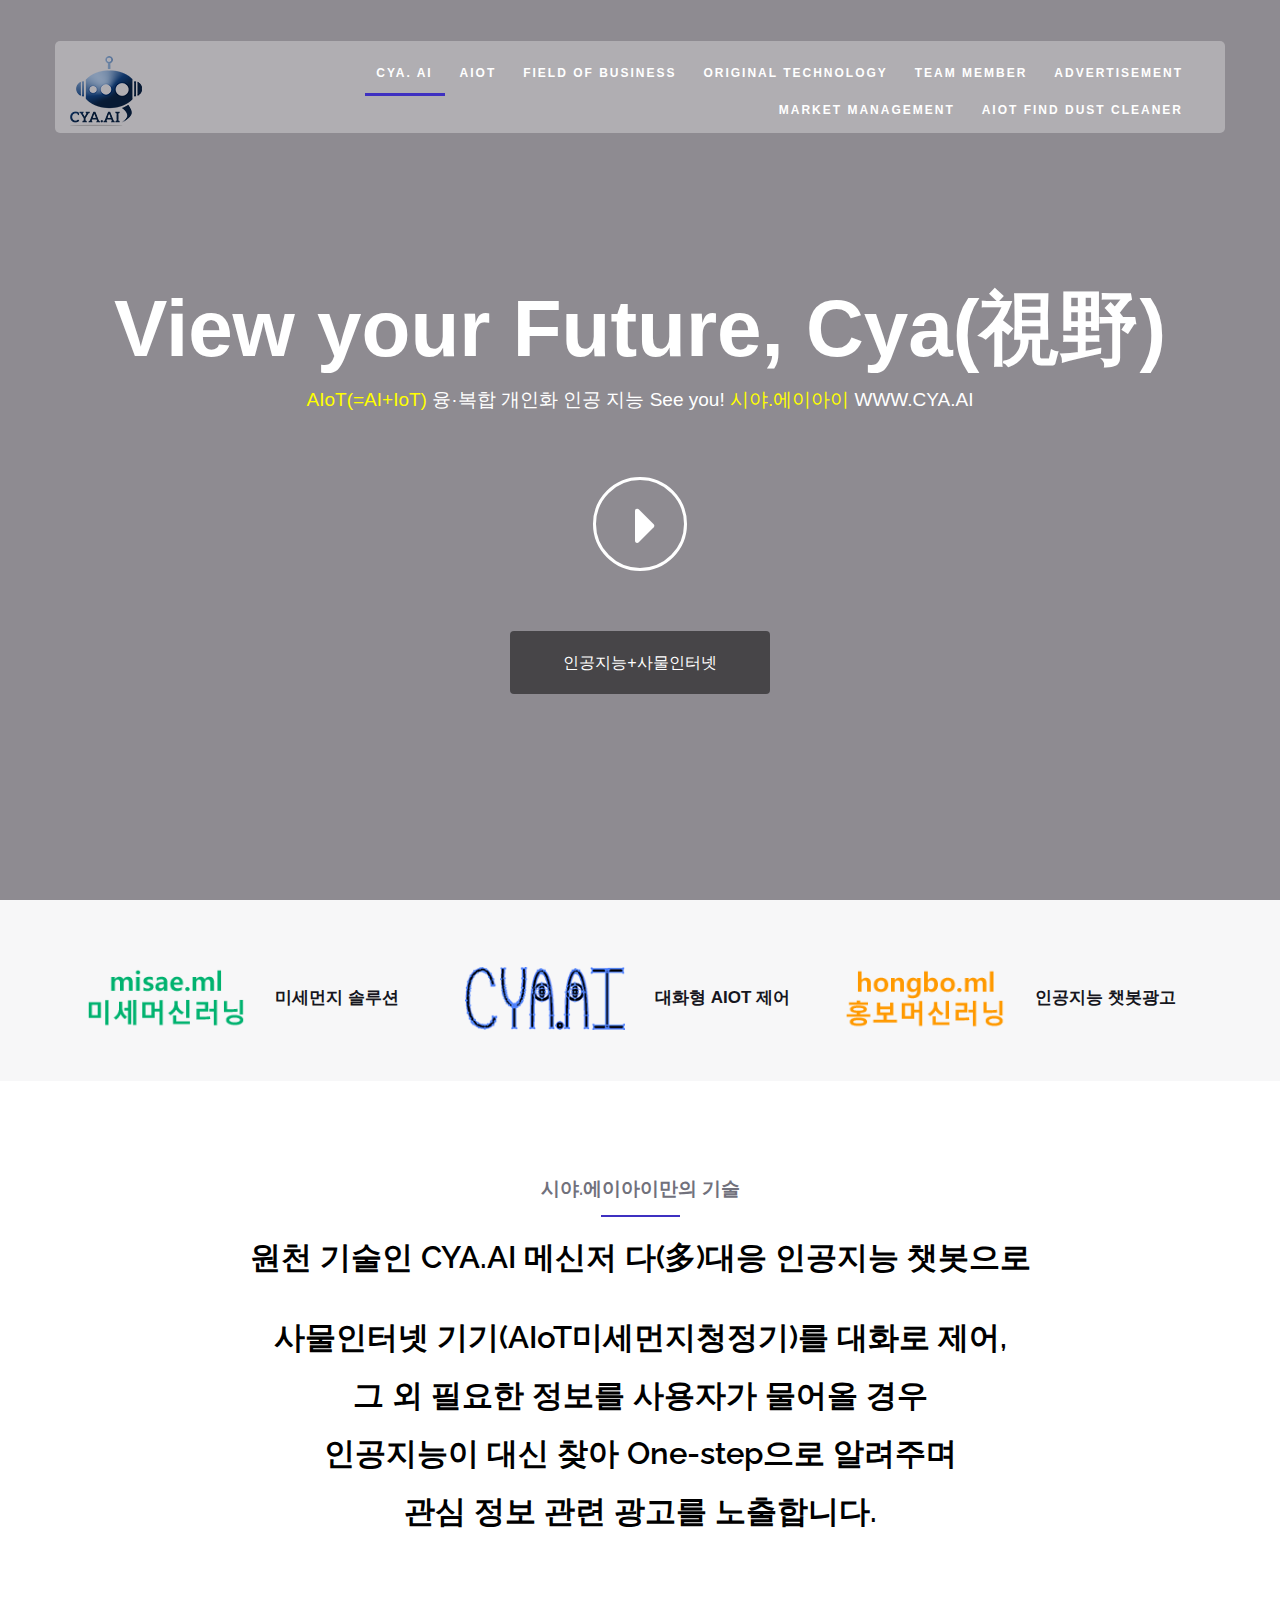
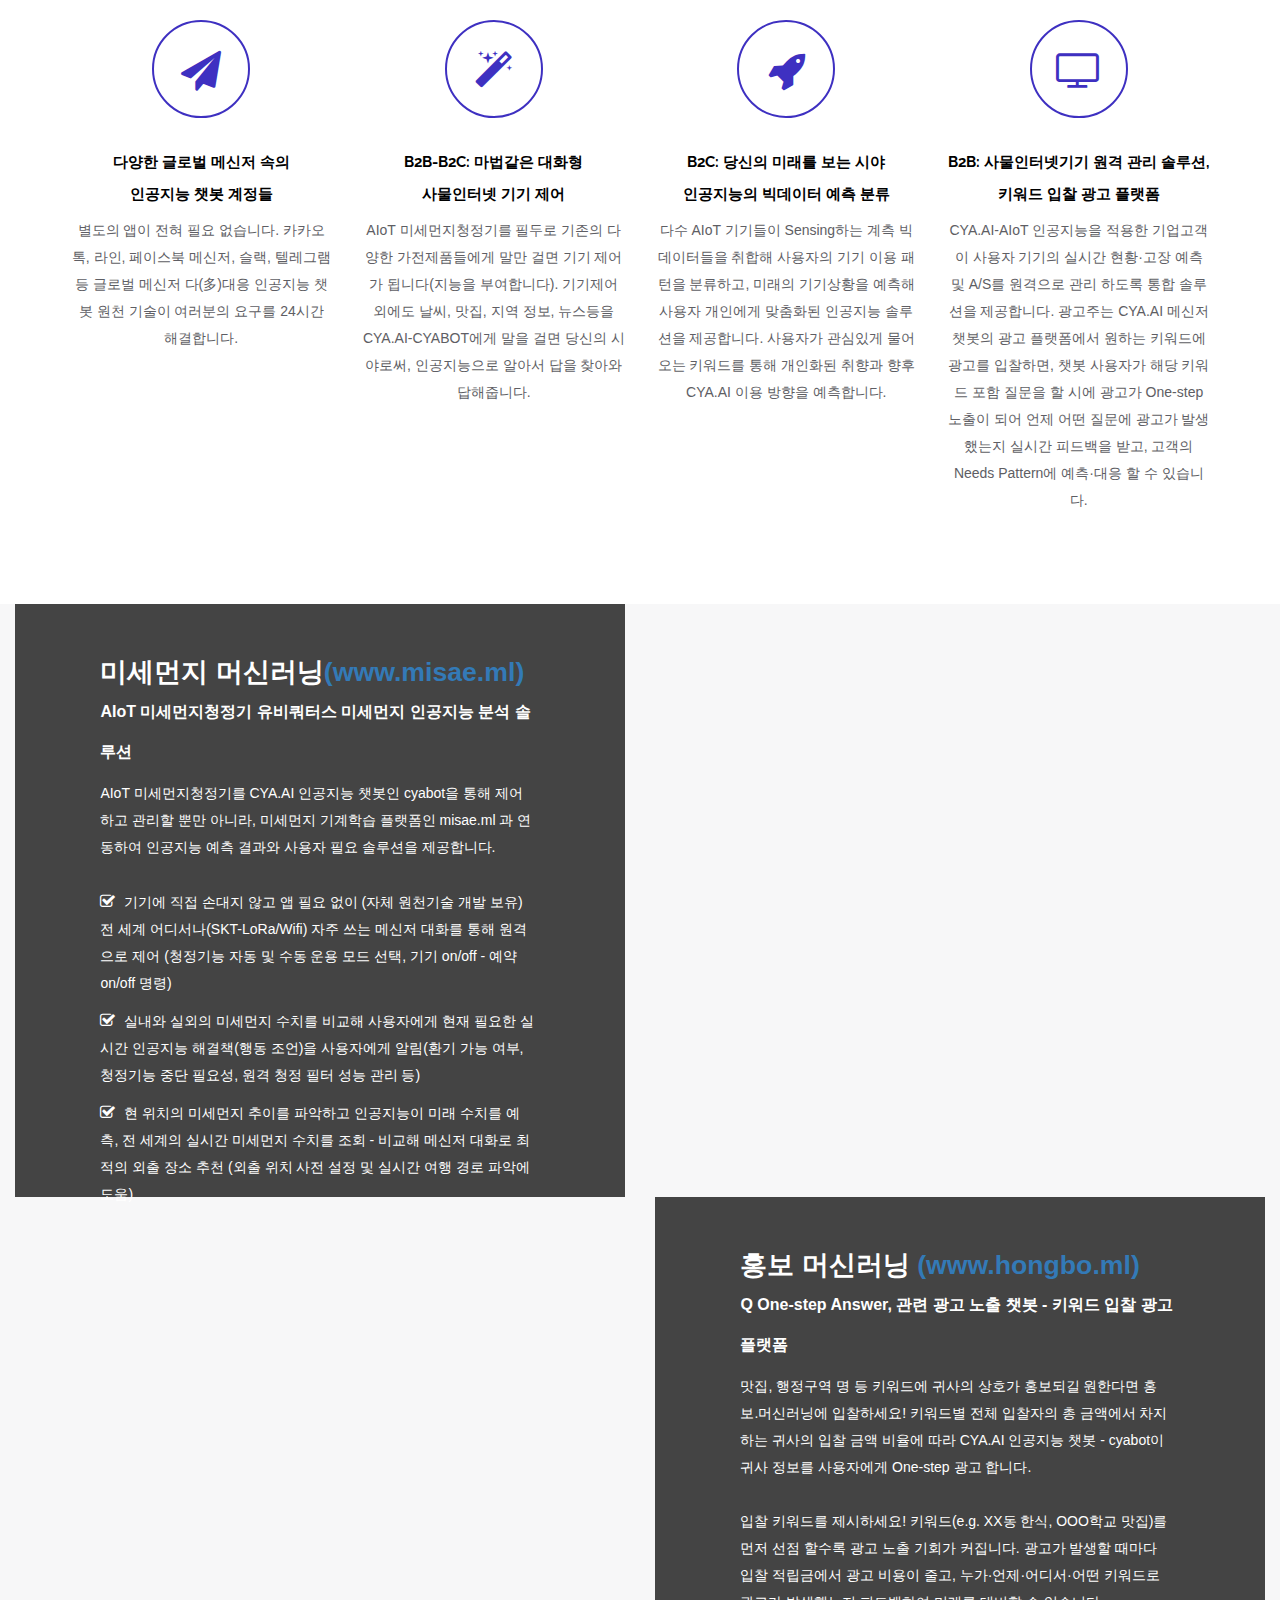
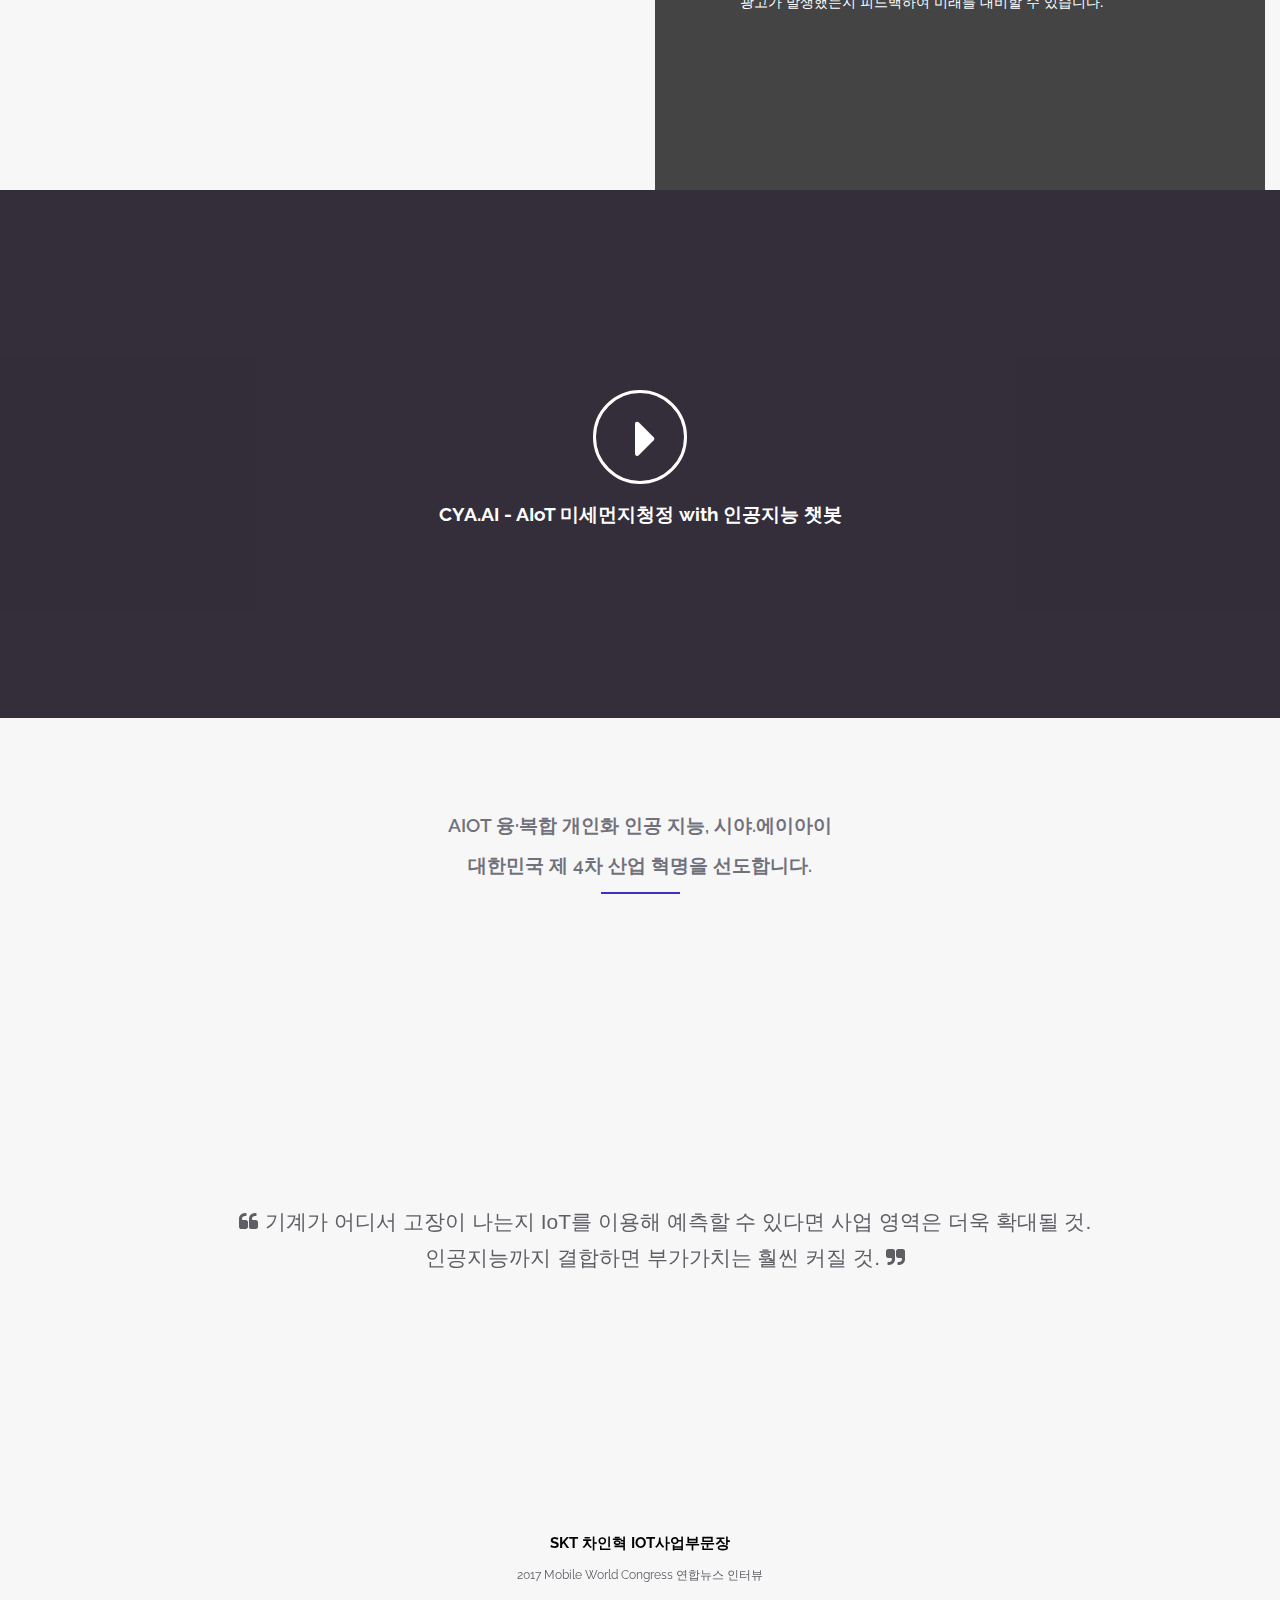
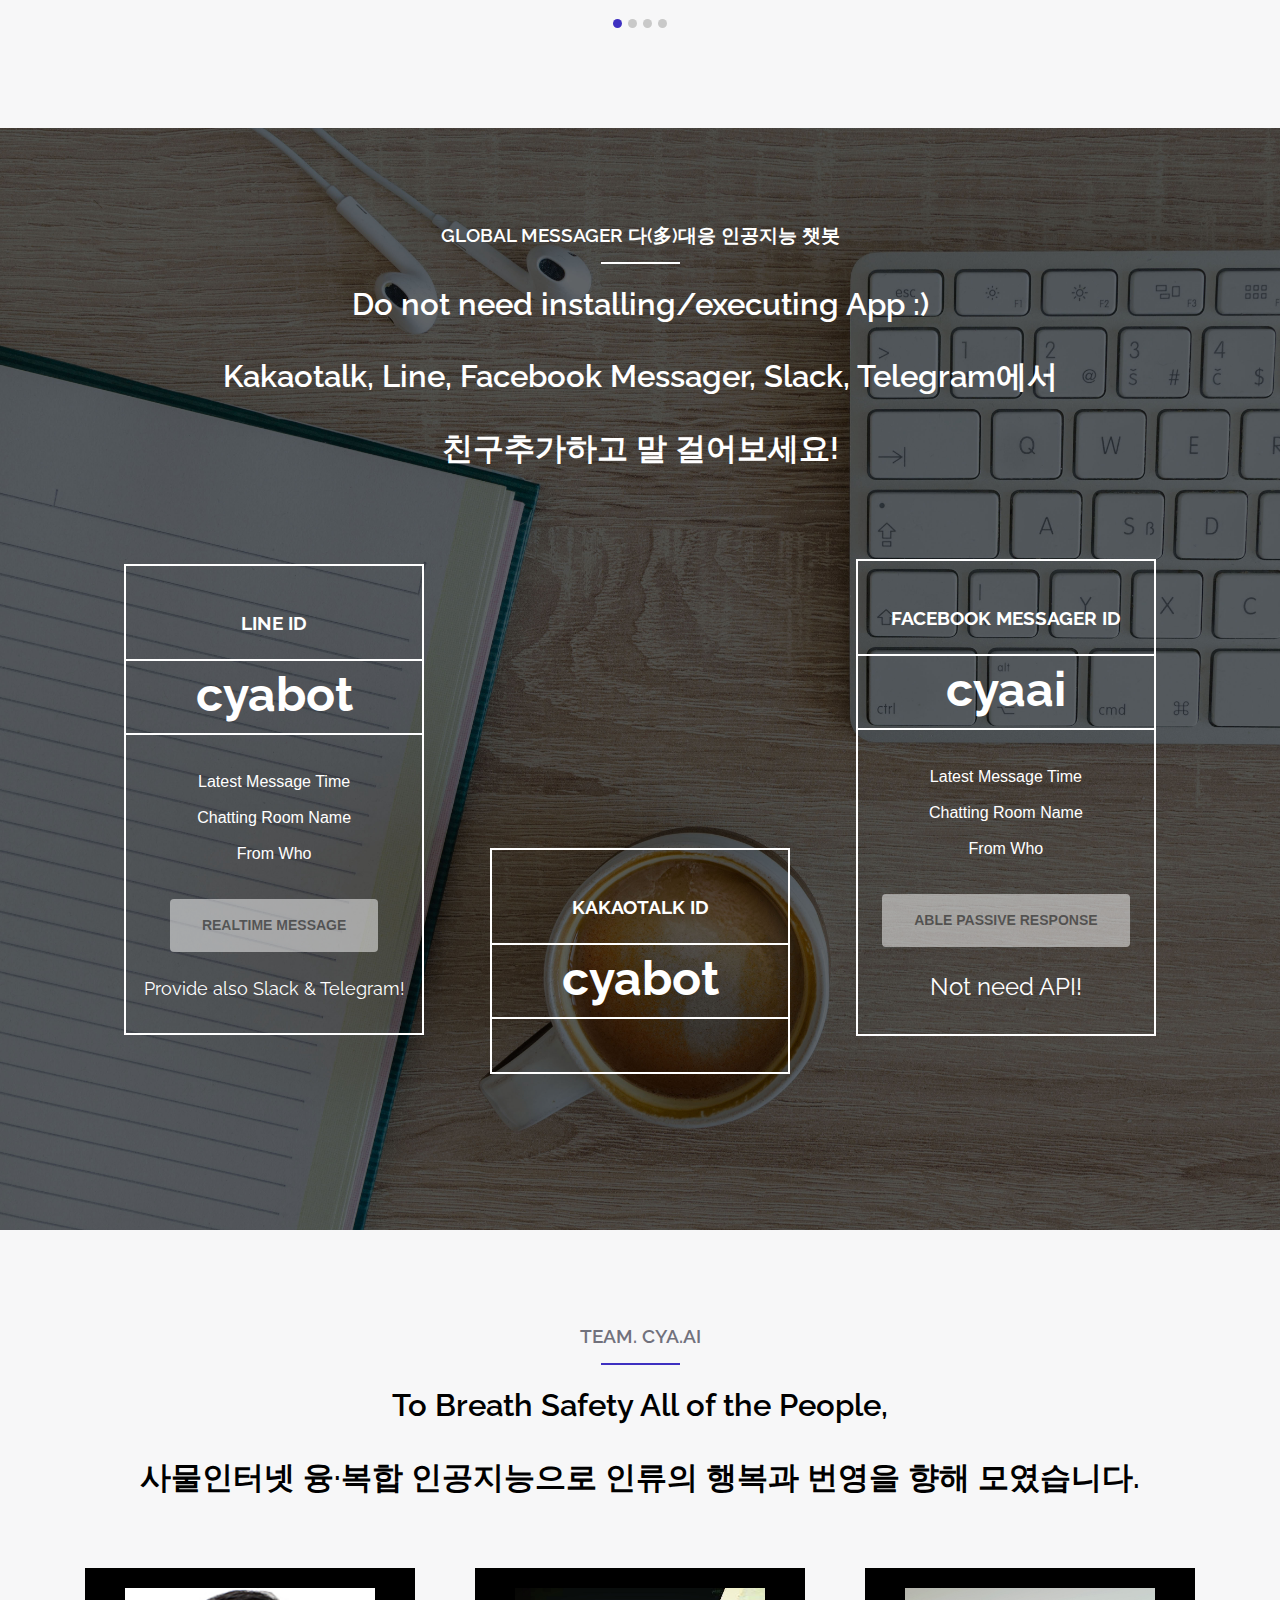
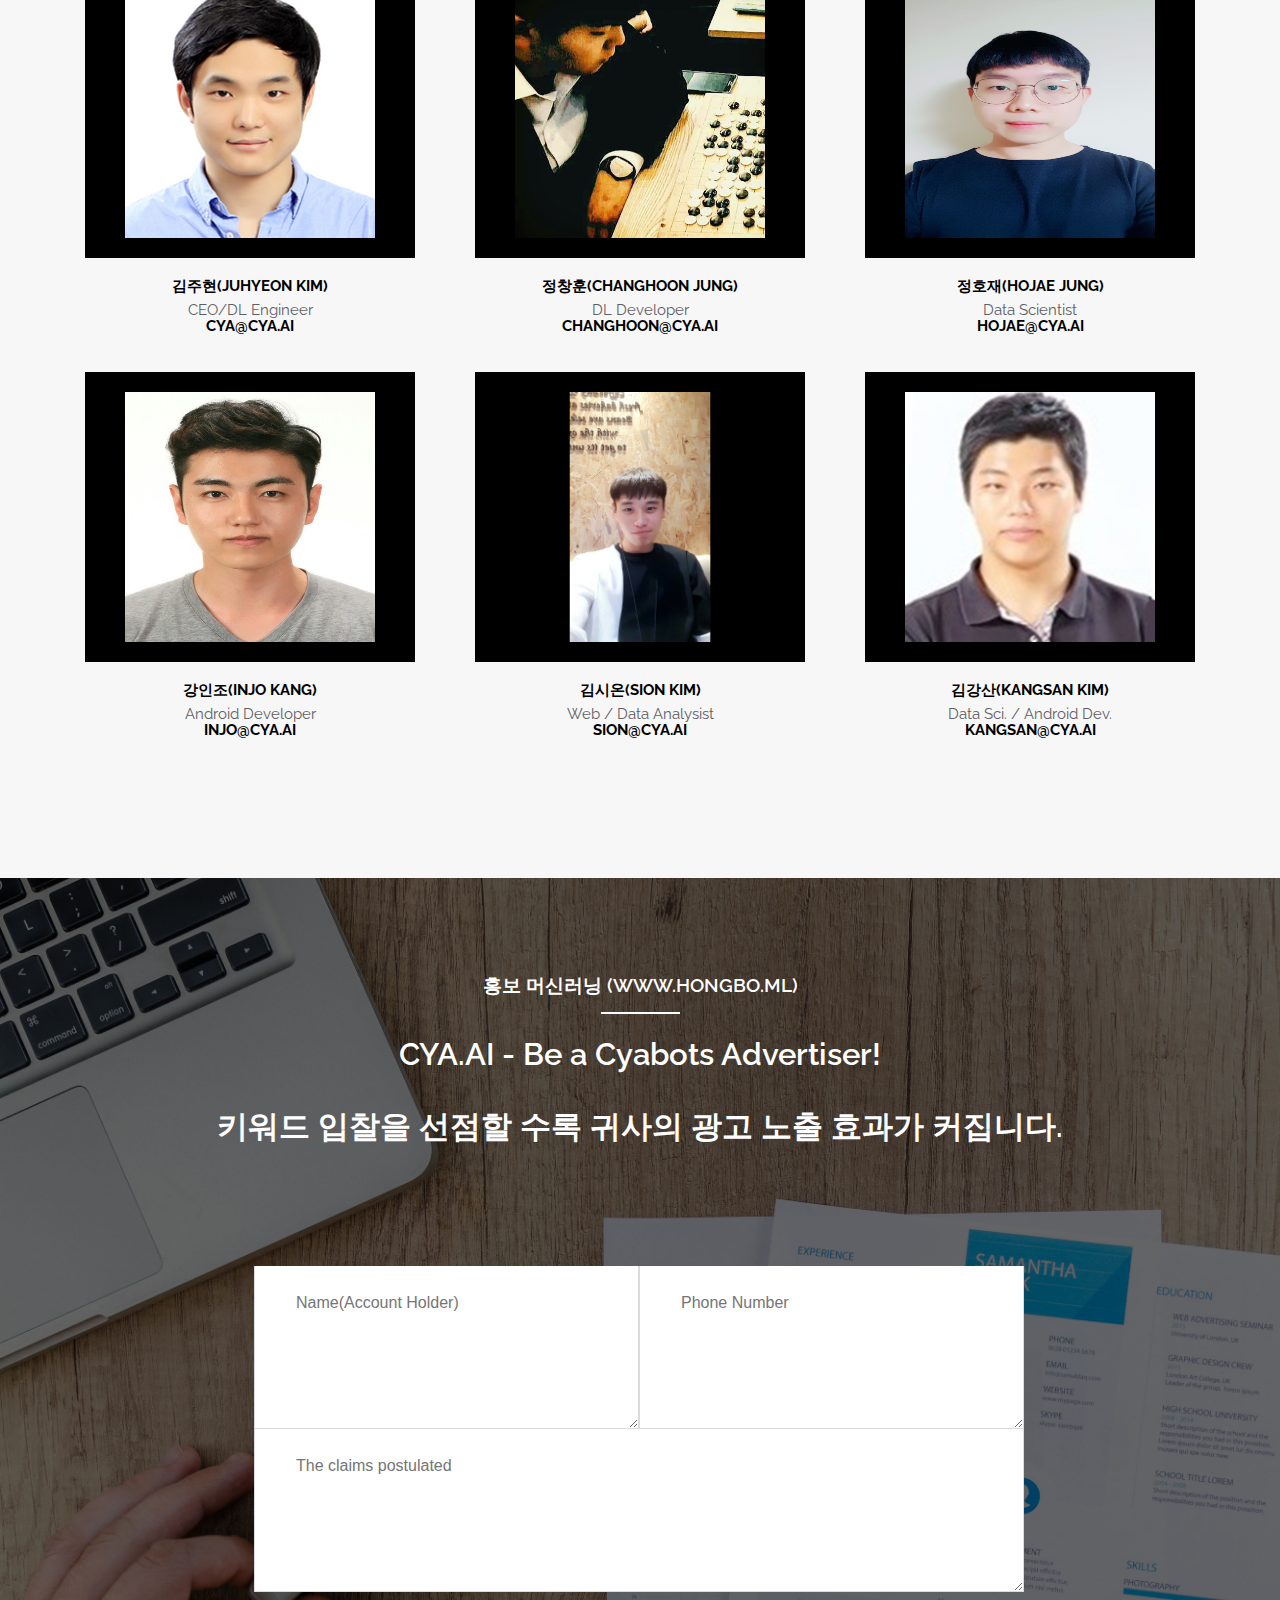
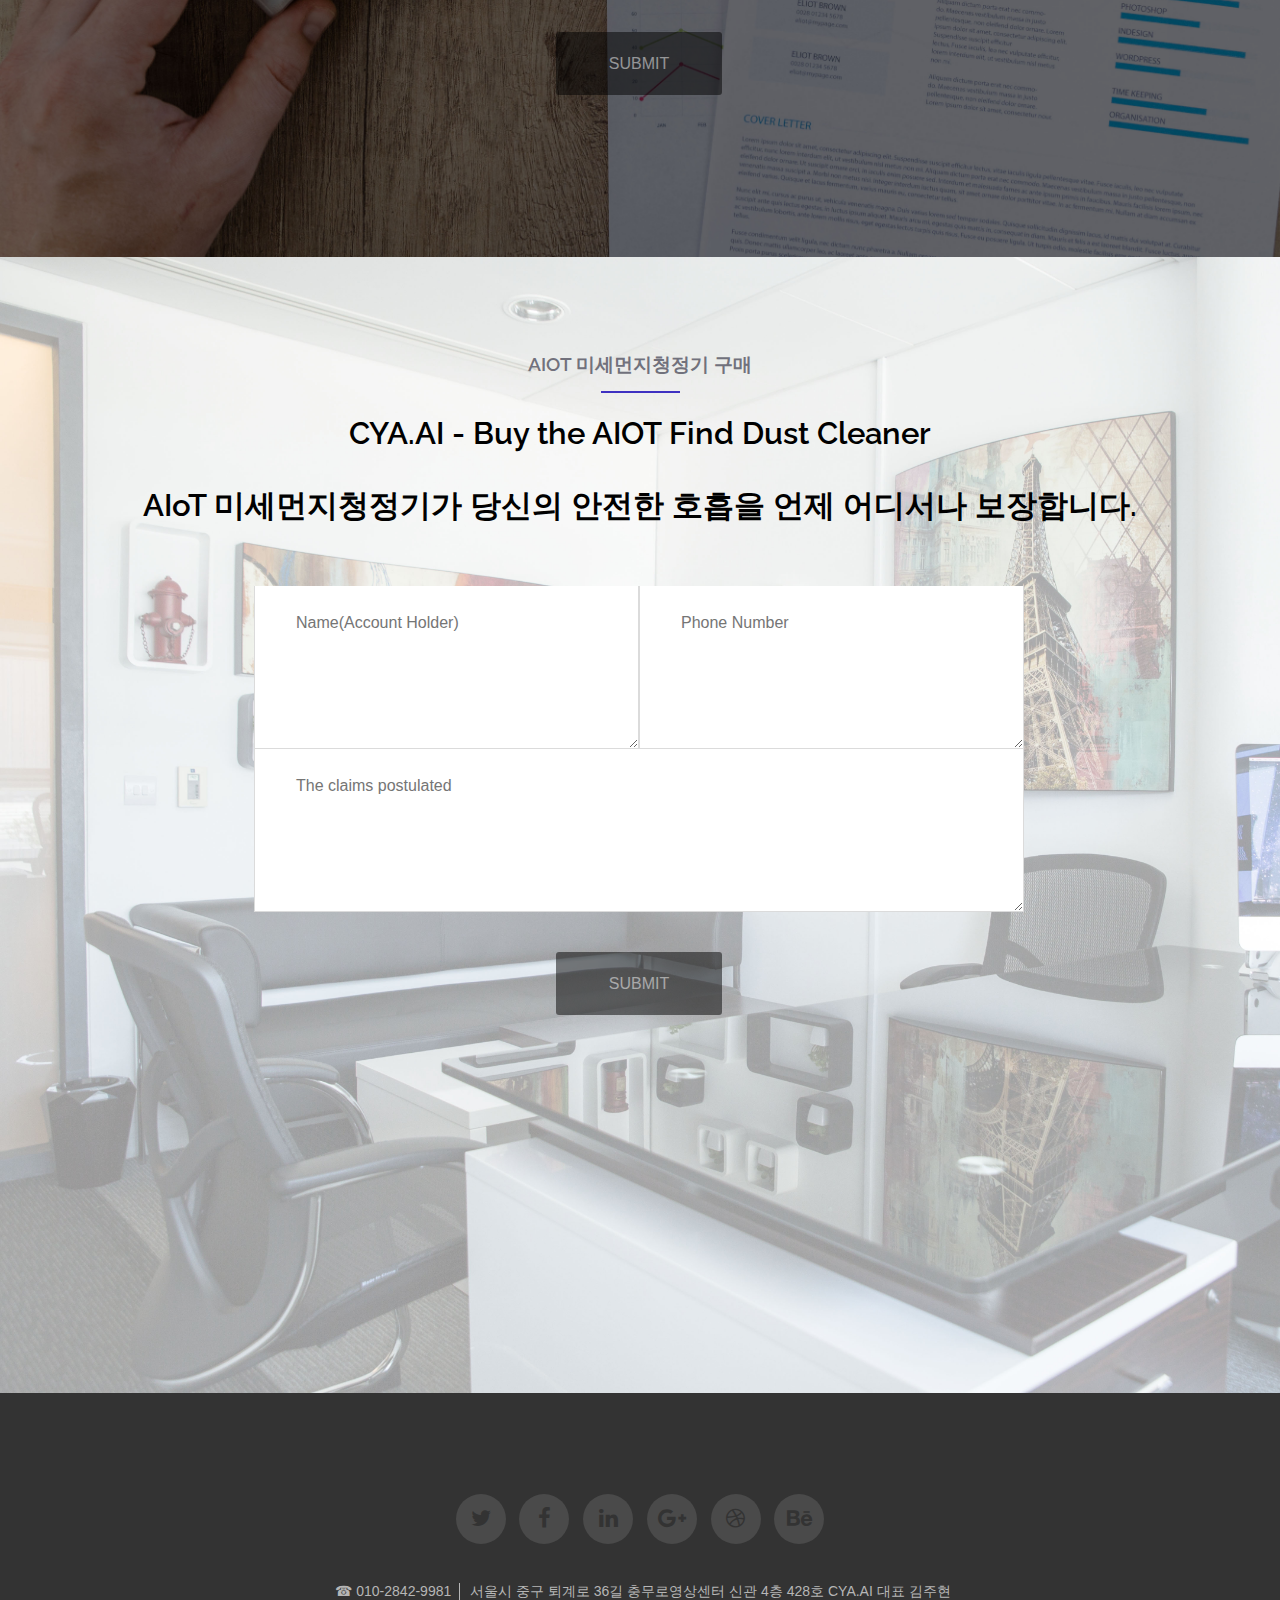
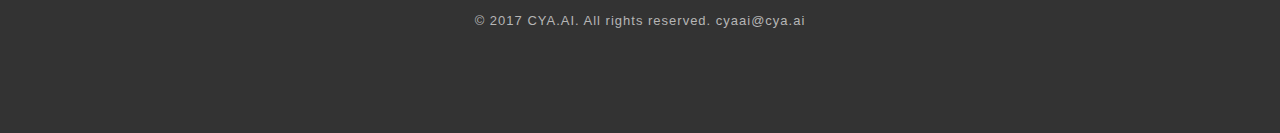
==== commit 7a7b7a60: "cya_ai_v1.0.3, revise design" ====
--- a/public/index.html
+++ b/public/index.html
@@ -9,7 +9,7 @@
     <title>:: CYA.AI :: AIoT(=AI+IoT) 융·복합 개인화 인공 지능 시야.에이아이</title>
 
     <!-- style -->
-     <link href="css/style.css?ver=1" rel="stylesheet" type="text/css"> 
+     <link href="css/style.css?ver=2" rel="stylesheet" type="text/css"> 
 
     <!-- Bootstrap -->
     <link href="css/bootstrap.min.css" rel="stylesheet" type="text/css">
@@ -26,7 +26,7 @@
     <!-- font-awesome -->
     <link href="css/animate.min.css" rel="stylesheet" type="text/css">
     <link href="css/popup.css" rel="stylesheet" type="text/css">
-    <link href="css/revise.css?ver=5" rel="stylesheet" type="text/css">
+    <link href="css/revise.css?ver=6" rel="stylesheet" type="text/css">
   </head>
 
    <body class="module-home" data-spy="scroll" data-target=".navbar">
@@ -507,9 +507,9 @@
 
                 	<header role="title-page" class="text-center">
 
-                    	<h4>글로벌 메신저 다(多)대응 인공지능 챗봇</h4>
-
-                        <h2>앱을 귀찮게 새로 깔고 매번 실행할 필요가 없습니다.<br><br>카카오톡,라인,페이스북 메신저,슬랙,텔레그램에서<br><br>친구추가하고 말 걸어보세요!</h2>
+                    	<h4>Global Messager 다(多)대응 인공지능 챗봇</h4>
+
+                        <h2>Do not need installing/executing App :)<br><br>Kakaotalk, Line, Facebook Messager, Slack, Telegram에서<br><br>친구추가하고 말 걸어보세요!</h2>
 
                     </header>
 
@@ -596,9 +596,9 @@
 
                     <header role="title-page" class="text-center">
 
-                        <h4>팀 시야.에이아이</h4>
-
-                        <h2>대한민국 국민들이 안전하게 숨쉬고 살기 위해,<br><br>사물인터넷 융·복합 인공지능으로 인류의 행복과 번영을 향해 모였습니다.</h2>
+                        <h4>Team. CYA.AI</h4>
+
+                        <h2>To Breath Safety All of the People,<br><br>사물인터넷 융·복합 인공지능으로 인류의 행복과 번영을 향해 모였습니다.</h2>
 
                     </header>
 
@@ -606,110 +606,231 @@
 
                     <div align="Center" class="team-pan row">
 
-                    	
-                        <section class="col-xs-12 col-sm-12 col-md-12">
-
-                        	<figure><img src="/images/jhk.png" alt="" class=" img-responsive"/></figure>
+                    	<div class="col-md-4 member_profile">
+                    	    <section class="col-xs-12 col-sm-12 col-md-12">
+
+                            	<figure><img src="./images/member/jhk.png" alt="" class=" img-responsive"/></figure>
+    
+                            	<header>
+    
+                                	<h5>김주현(Juhyeon Kim)</h5>
+    
+    								<h6>CEO/DL Engineer</h6>
+    
+                                    <h5>cya@cya.ai</h5>
+    
+                                     <!--a href="#"><i class="fa fa-twitter" aria-hidden="true"></i></a>
+    
+                                    <a href="#"><i class="fa fa-facebook" aria-hidden="true"></i></a>
+    
+                                    <a href="#"><i class="fa fa-linkedin" aria-hidden="true"></i></a>
+    
+                                    <a href="#"><i class="fa fa-google-plus" aria-hidden="true"></i></a>
+    
+                                    <a href="#"><i class="fa fa-dribbble" aria-hidden="true"></i></a>
+    
+                                    <a href="#"><i class="fa fa-behance" aria-hidden="true"></i></a-->
+    
+                                </header>
+                            </section>
+                        </div>
+                        <div class="col-md-4 member_profile">
+                            <section class="col-xs-12 col-sm-12 col-md-12">
+    
+                                <figure><img src="./images/member/jch.png" alt="" class=" img-responsive"/></figure>
+    
+                                <header>
+    
+                                    <h5>정창훈(Changhoon Jung)</h5>
+    
+                                    <h6>DL Developer</h6>
+    
+                                    <h5>changhoon@cya.ai</h5>
+    
+                                     <!--a href="#"><i class="fa fa-twitter" aria-hidden="true"></i></a>
+    
+                                    <a href="#"><i class="fa fa-facebook" aria-hidden="true"></i></a>
+    
+                                    <a href="#"><i class="fa fa-linkedin" aria-hidden="true"></i></a>
+    
+                                    <a href="#"><i class="fa fa-google-plus" aria-hidden="true"></i></a>
+    
+                                    <a href="#"><i class="fa fa-dribbble" aria-hidden="true"></i></a>
+    
+                                    <a href="#"><i class="fa fa-behance" aria-hidden="true"></i></a-->
+    
+                                </header>
+    
+                            </section>                            
+                        </div>
+                        <div class="col-md-4 member_profile">
+                            <section class="col-xs-12 col-sm-12 col-md-12">
+    
+                                <figure><img src="./images/member/jhj.jpg" alt="" class=" img-responsive"/></figure>
+    
+                                <header>
+    
+                                    <h5>정호재(Hojae Jung)</h5>
+    
+                                    <h6>Data Scientist</h6>
+    
+                                    <h5>hojae@cya.ai</h5>
+    
+                                     <!--a href="#"><i class="fa fa-twitter" aria-hidden="true"></i></a>
+    
+                                    <a href="#"><i class="fa fa-facebook" aria-hidden="true"></i></a>
+    
+                                    <a href="#"><i class="fa fa-linkedin" aria-hidden="true"></i></a>
+    
+                                    <a href="#"><i class="fa fa-google-plus" aria-hidden="true"></i></a>
+    
+                                    <a href="#"><i class="fa fa-dribbble" aria-hidden="true"></i></a>
+    
+                                    <a href="#"><i class="fa fa-behance" aria-hidden="true"></i></a-->
+    
+                                </header>
+    
+                            </section>                            
+                        </div>
+                        <div class="col-md-4 member_profile">
+                            <section class="col-xs-12 col-sm-12 col-md-12">
+    
+                                <figure><img src="./images/member/kij.jpg" alt="" class=" img-responsive"/></figure>
+    
+                                <header>
+    
+                                    <h5>강인조(Injo Kang)</h5>
+    
+                                    <h6>Android Developer</h6>
+    
+                                    <h5>injo@cya.ai</h5>
+    
+                                     <!--a href="#"><i class="fa fa-twitter" aria-hidden="true"></i></a>
+    
+                                    <a href="#"><i class="fa fa-facebook" aria-hidden="true"></i></a>
+    
+                                    <a href="#"><i class="fa fa-linkedin" aria-hidden="true"></i></a>
+    
+                                    <a href="#"><i class="fa fa-google-plus" aria-hidden="true"></i></a>
+    
+                                    <a href="#"><i class="fa fa-dribbble" aria-hidden="true"></i></a>
+    
+                                    <a href="#"><i class="fa fa-behance" aria-hidden="true"></i></a-->
+    
+                                </header>
+    
+                            </section>                            
+                        </div>
+                        <div class="col-md-4 member_profile">
+                            <section class="col-xs-12 col-sm-12 col-md-12">
+    
+                                <figure><img src="./images/member/kso.jpg" alt="" class=" img-responsive"/></figure>
+    
+                                <header>
+    
+                                    <h5>김시온(Sion Kim)</h5>
+    
+                                    <h6>Web / Data Analysist</h6>
+    
+                                    <h5>sion@cya.ai</h5>
+    
+                                     <!--a href="#"><i class="fa fa-twitter" aria-hidden="true"></i></a>
+    
+                                    <a href="#"><i class="fa fa-facebook" aria-hidden="true"></i></a>
+    
+                                    <a href="#"><i class="fa fa-linkedin" aria-hidden="true"></i></a>
+    
+                                    <a href="#"><i class="fa fa-google-plus" aria-hidden="true"></i></a>
+    
+                                    <a href="#"><i class="fa fa-dribbble" aria-hidden="true"></i></a>
+    
+                                    <a href="#"><i class="fa fa-behance" aria-hidden="true"></i></a-->
+    
+                                </header>
+    
+                            </section>                            
+                        </div>
+                        <div class="col-md-4 member_profile">
+                            <section class="col-xs-12 col-sm-12 col-md-12">
+    
+                                <figure><img src="./images/member/kks.png" alt="" class=" img-responsive"/></figure>
+    
+                                <header>
+    
+                                    <h5>김강산(Kangsan Kim)</h5>
+    
+                                    <h6>Data Sci. / Android Dev.</h6>
+    
+                                    <h5>kangsan@cya.ai</h5>
+    
+                                     <!--a href="#"><i class="fa fa-twitter" aria-hidden="true"></i></a>
+    
+                                    <a href="#"><i class="fa fa-facebook" aria-hidden="true"></i></a>
+    
+                                    <a href="#"><i class="fa fa-linkedin" aria-hidden="true"></i></a>
+    
+                                    <a href="#"><i class="fa fa-google-plus" aria-hidden="true"></i></a>
+    
+                                    <a href="#"><i class="fa fa-dribbble" aria-hidden="true"></i></a>
+    
+                                    <a href="#"><i class="fa fa-behance" aria-hidden="true"></i></a-->
+    
+                                </header>
+    
+                            </section>                            
+                        </div>
+                         
+                        
+
+
+                        <!--section class="col-xs-15 col-sm-6 col-md-3">
+
+                        	<figure><img src="/images/jhs.png" alt="" class=" img-responsive"/></figure>
 
                         	<header>
 
-                            	<h5>김주현</h5>
-
-								<h6>대표/개발</h6>
-
-                                <h5>cya@cya.ai</h5>
-
-                                 <!--a href="#"><i class="fa fa-twitter" aria-hidden="true"></i></a>
-
-                                <a href="#"><i class="fa fa-facebook" aria-hidden="true"></i></a>
-
-                                <a href="#"><i class="fa fa-linkedin" aria-hidden="true"></i></a>
-
-                                <a href="#"><i class="fa fa-google-plus" aria-hidden="true"></i></a>
-
-                                <a href="#"><i class="fa fa-dribbble" aria-hidden="true"></i></a>
-
-                                <a href="#"><i class="fa fa-behance" aria-hidden="true"></i></a-->
+                            	<h5>심재형</h5>
+
+								<h6>경영/기획</h6>
+
+                                <h5>sjh@cya.ai</h5>
 
                             </header>
 
                         </section>
-                        <section class="col-xs-12 col-sm-12 col-md-12">
-
-                            <figure><img src="/images/kks.png" alt="" class=" img-responsive"/></figure>
-
-                            <header>
-
-                                <h5>김강산</h5>
-
-                                <h6>개발/기획</h6>
-
-                                <h5>kangsan@cya.ai</h5>
-
-                                 <!--a href="#"><i class="fa fa-twitter" aria-hidden="true"></i></a>
-
-                                <a href="#"><i class="fa fa-facebook" aria-hidden="true"></i></a>
-
-                                <a href="#"><i class="fa fa-linkedin" aria-hidden="true"></i></a>
-
-                                <a href="#"><i class="fa fa-google-plus" aria-hidden="true"></i></a>
-
-                                <a href="#"><i class="fa fa-dribbble" aria-hidden="true"></i></a>
-
-                                <a href="#"><i class="fa fa-behance" aria-hidden="true"></i></a-->
+
+                        <section class="col-xs-15 col-sm-6 col-md-3">
+
+                        	<figure><img src="/images/jj.png" alt="" class=" img-responsive"/></figure>
+
+                        	<header>
+
+                            	<h5>진주</h5>
+
+								<h6>경영/마케팅</h6>
+
+                                <h5>jinju@cya.ai</h5>
+
 
                             </header>
 
                         </section>
 
-                        <!--section class="col-xs-15 col-sm-6 col-md-3">
-
-                        	<figure><img src="/images/jhs.png" alt="" class=" img-responsive"/></figure>
+                        <section class="col-xs-15 col-sm-6 col-md-3">
+
+                        	<figure><img src="/images/sjk.png" alt="" class=" img-responsive"/></figure>
 
                         	<header>
 
-                            	<h5>심재형</h5>
-
-								<h6>경영/기획</h6>
-
-                                <h5>sjh@cya.ai</h5>
+                            	<h5>김세진</h5>
+
+								<h6>디자인/재무</h6>
+
+                                <h5>sejin@cya.ai</h5>
+
 
                             </header>
 
-                        </section>
-
-                        <section class="col-xs-15 col-sm-6 col-md-3">
-
-                        	<figure><img src="/images/jj.png" alt="" class=" img-responsive"/></figure>
-
-                        	<header>
-
-                            	<h5>진주</h5>
-
-								<h6>경영/마케팅</h6>
-
-                                <h5>jinju@cya.ai</h5>
-
-
-                            </header>
-
-                        </section>
-
-                        <section class="col-xs-15 col-sm-6 col-md-3">
-
-                        	<figure><img src="/images/sjk.png" alt="" class=" img-responsive"/></figure>
-
-                        	<header>
-
-                            	<h5>김세진</h5>
-
-								<h6>디자인/재무</h6>
-
-                                <h5>sejin@cya.ai</h5>
-
-
-                            </header>
-
                         </section-->
 
                         
@@ -736,7 +857,7 @@
 
                         <h4>홍보 머신러닝 (www.hongbo.ml)</h4>
 
-                        <h2>CYA.AI - cyabot의 광고주가 되세요!<br><br>키워드 입찰을 선점할 수록 귀사의 광고 노출 효과가 커집니다.</h2>
+                        <h2>CYA.AI - Be a Cyabots Advertiser!<br><br>키워드 입찰을 선점할 수록 귀사의 광고 노출 효과가 커집니다.</h2>
 
                     </header>
 
@@ -750,23 +871,23 @@
 
                                 <div class="col-md-6 col-lg-6 col-sm-6">
 
-                                    <textarea name="name" id="name" cols="1" rows="1" placeholder="이름(예금주)"></textarea>
+                                    <textarea name="name" id="name" cols="1" rows="1" placeholder="Name(Account Holder)"></textarea>
 
                                 </div>
 
                                 <div class="col-md-6 col-lg-6 col-sm-6">
 
-                                    <textarea name="email" id="email" cols="1" rows="1" placeholder="휴대 전화 번호"></textarea>
+                                    <textarea name="email" id="email" cols="1" rows="1" placeholder="Phone Number"></textarea>
 
                                 </div>
 
                                 <div class="clearfix"></div>
 
-                                <textarea name="comments" id="comments" cols="" rows="" placeholder="희망 상세 내용"></textarea>
+                                <textarea name="comments" id="comments" cols="" rows="" placeholder="The claims postulated"></textarea>
 
                                 <div class="clearfix"></div>
 
-                                <input name="" type="submit" value="주문 하기">
+                                <input name="" type="submit" value="Submit">
 
                                 <div id="simple-msg"></div>
 
@@ -794,7 +915,7 @@
 
                         <h4>AIoT 미세먼지청정기 구매</h4>
 
-                        <h2>CYA.AI - 인공지능 미세먼지청정기를 구매하세요!<br><br>AIoT 미세먼지청정기가 당신의 안전한 호흡을 언제 어디서나 보장합니다.</h2>
+                        <h2>CYA.AI - Buy the AIOT Find Dust Cleaner <br><br>AIoT 미세먼지청정기가 당신의 안전한 호흡을 언제 어디서나 보장합니다.</h2>
 
                     </header>
 
@@ -808,23 +929,23 @@
 
                                 <div class="col-md-6 col-lg-6 col-sm-6">
 
-                                    <textarea name="name" id="name" cols="1" rows="1" placeholder="이름(예금주)"></textarea>
+                                    <textarea name="name" id="name" cols="1" rows="1" placeholder="Name(Account Holder)"></textarea>
 
                                 </div>
 
                                 <div class="col-md-6 col-lg-6 col-sm-6">
 
-                                    <textarea name="email" id="email" cols="1" rows="1" placeholder="휴대 전화 번호"></textarea>
+                                    <textarea name="email" id="email" cols="1" rows="1" placeholder="Phone Number"></textarea>
 
                                 </div>
 
                                 <div class="clearfix"></div>
 
-                                <textarea name="comments" id="comments" cols="" rows="" placeholder="희망 상세 내용"></textarea>
+                                <textarea name="comments" id="comments" cols="" rows="" placeholder="The claims postulated"></textarea>
 
                                 <div class="clearfix"></div>
 
-                                <input name="" type="submit" value="주문 하기">
+                                <input name="" type="submit" value="Submit">
 
                                 <div id="simple-msg"></div>
 
--- a/public/css/style.css
+++ b/public/css/style.css
@@ -266,9 +266,30 @@
 
 header[role="header"].header-top section p{ font-size:19px; line-height:20px; font-weight:500; padding-top:15px}
 
-header[role="header"].header-top section a.button-header{ display: inline-block; text-align:center; margin:0 auto; line-height:63px; font-size:16px; font-weight:400; padding:0 53px; color:#FFF; background-color:#3e30c1; border-radius:4px; text-transform:uppercase}
-
-header[role="header"].header-top section a.button-header:hover{background-color:#5ea246; text-decoration:none}
+/* Revised By Wshid, 27/10/2017 */
+/* header[role="header"].header-top section a.button-header{ display: inline-block; text-align:center; margin:0 auto; line-height:63px; font-size:16px; font-weight:400; padding:0 53px; color:#FFF; background-color:#3e30c1; border-radius:4px; text-transform:uppercase}
+ * header[role="header"].header-top section a.button-header:hover{background-color:#5ea246; text-decoration:none}
+ */
+
+header[role="header"].header-top section a.button-header{
+	display: inline-block;
+	text-align:center;
+	margin:0 auto;
+	line-height:63px;
+	font-size:16px;
+	font-weight:400;
+	padding:0 53px;
+	color:#FFF;
+	background-color:rgba(0,0,0,0.5);
+	border-radius:4px;
+	text-transform:uppercase
+}
+
+header[role="header"].header-top section a.button-header:hover{
+	background-color:rgba(0,0,0,1);
+	color:rgba(255,255,255,1);
+	text-decoration:none;
+}
 
 header[role="header"].header-top section a.video-button,.video-pan header a.video-button{ margin:67px auto; margin-bottom:60px; display:block; cursor:pointer; outline:none; background-color:transparent; border:3px solid #FFF; border-radius:100%; width:94px; height:94px; line-height:94px; font-size:60px; text-align:center; color:#FFF;}
 
@@ -439,7 +460,7 @@
 .pricing>#pricing_facebook:hover{ background-color:rgba(56,88,153, 0.5); -webkit-transform:scale(1.1);}
 
 
-transform:scale(1.1);}
+/*transform:scale(1.1);}*/
 
 /*== Section Three ==*/
 
@@ -449,13 +470,28 @@
 
 /* Team */
 
-.team-pan figure{ padding:5px; border:5px solid #3e30c1; overflow:hidden; background-color:#FFF;}
+/* Revised By Wshid, 27/10/2017 */
+/* .team-pan figure{ padding:5px; border:5px solid #3e30c1; overflow:hidden; background-color:#FFF;}
+ * .team-pan header{ text-align:center; padding-top:38px}
+ */
+.team-pan figure{
+	padding:5px;
+	border:5px solid black;
+	overflow:hidden;
+	background-color:black;
+}
 
 .team-pan section:hover figure img{webkit-transform:scale(1.1);
 
 transform:scale(1.1); opacity:0.8}
 
-.team-pan header{ text-align:center; padding-top:38px}
+
+.team-pan header{
+	text-align:center;
+	padding-top:20px;
+	margin-bottom:30px;
+}
+
 
 .team-pan header h5,.team-pan header h6{ font-size:15px; line-height:16px; padding:0; margin:0; color:#5e5e64; font-weight:400}
 
@@ -541,9 +577,20 @@
 
 .contact-form textarea{ border-top:none; padding-top:28px; height:163px}
 
-.contact-form input[type="submit"]{ height:63px; font-size:16px; text-transform:uppercase; color:#FFF; text-align:center; display:block; background-color:#3e30c1; padding:0 53px; border-radius:3px; margin:40px auto; border-bottom:1px solid #89c474}
-
-.contact-form input[type="submit"]:hover{ background-color:#84cf6a}
+/* Revised By Wshid, 27/10/2017 */
+/* .contact-form input[type="submit"]{ height:63px; font-size:16px; text-transform:uppercase; color:#FFF; text-align:center; display:block; background-color:#3e30c1; padding:0 53px; border-radius:3px; margin:40px auto; border-bottom:1px solid #89c474}
+ * .contact-form input[type="submit"]:hover{ background-color:#84cf6a}
+ */
+.contact-form input[type="submit"]{ height:63px; font-size:16px; text-transform:uppercase; text-align:center; display:block; padding:0 53px; border-radius:3px; margin:40px auto;
+	background:rgba(0,0,0,0.5);
+	color:rgba(255,255,255,0.5);;
+	inline:none;
+	border:none;
+}
+.contact-form input[type="submit"]:hover{
+	background-color:black;
+	color:white;
+}
 
 /* Map */
 
--- a/public/css/revise.css
+++ b/public/css/revise.css
@@ -78,10 +78,6 @@
 }
 
 
-.contact-form input[type="submit"]{
-    background-color:black;
-}
-
 .owl-item > .item > article{
     padding-top:300px; /* aritlce vertical align */
 }
@@ -89,4 +85,16 @@
 .alert-success{ /* overwrite bootstrap */
     color: rgba(0,0,0,0.5);
     background-color: rgba(255, 255, 255, 0.5);
+}
+
+.member_profile .img-responsive{
+    width:250px;
+    height:250px;
+    margin:10px 0;
+}
+
+
+hgroup.row{
+    background: rgba(255,255,255,0.3);
+    border-radius: 5px;
 }